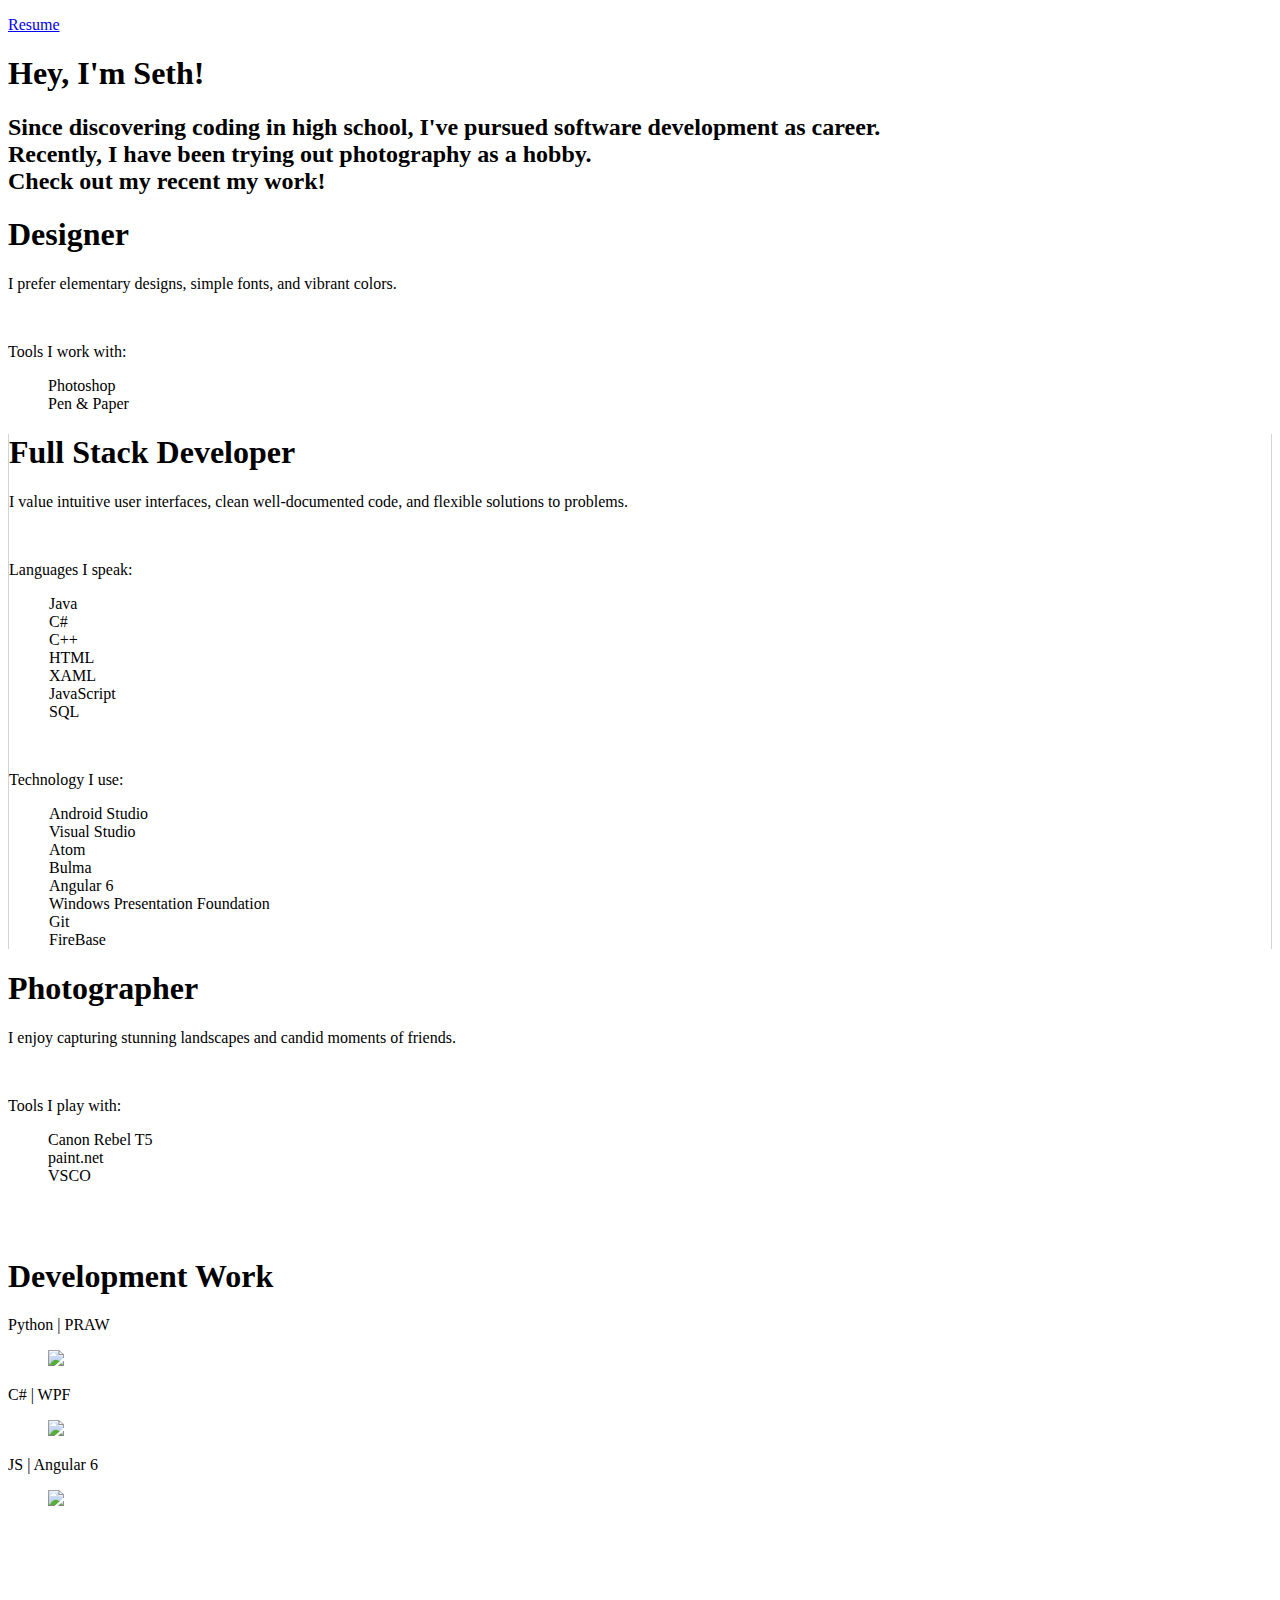
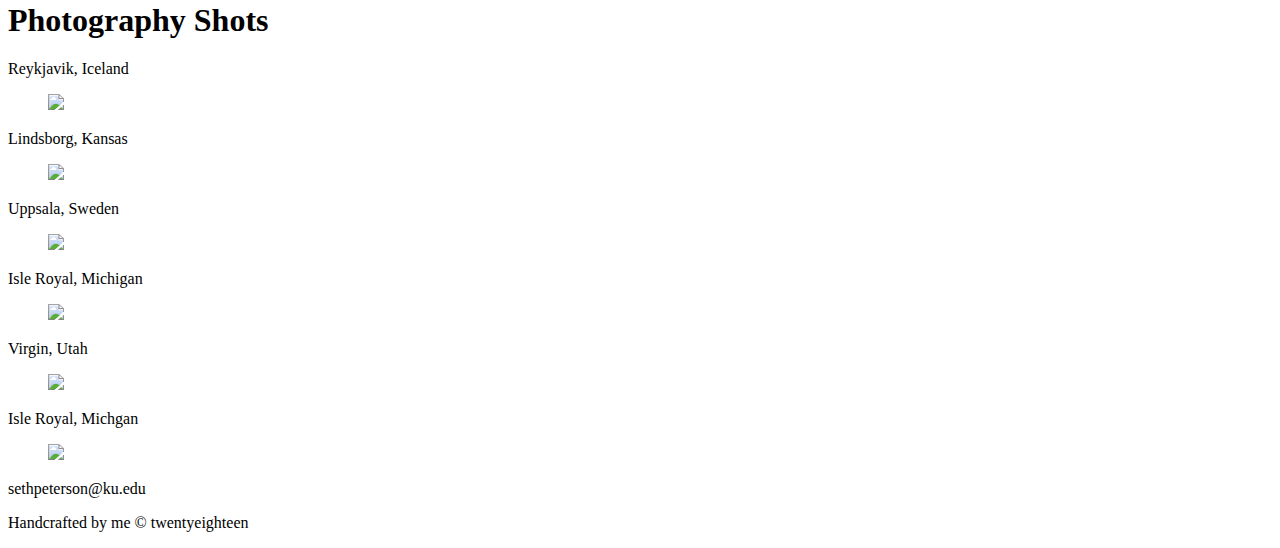
==== index.html @ 71e0430a "Update hero" ====
<!DOCTYPE html>

<html>
<head>
	<meta charset="utf-8">
	<meta content="width=device-width, initial-scale=1" name="viewport">

	<title>Seth Peterson</title>
	<link rel="icon" type="image/icon" href="media/logos/SpLogo.PNG">

	<link href="styles/bulma-0.7.1/css/bulma.css" rel="stylesheet">
	<link href="styles/hover-effects.css" ref="stylesheet">
	<link href="styles/styles.css" rel="stylesheet">
	<link rel="stylesheet" href="https://use.fontawesome.com/releases/v5.3.1/css/all.css" integrity="sha384-mzrmE5qonljUremFsqc01SB46JvROS7bZs3IO2EmfFsd15uHvIt+Y8vEf7N7fWAU" crossorigin="anonymous">
	<!-- <link rel="stylesheet" href="styles/debug.css"> -->
</head>

<body>
	<!-- The core Firebase JS SDK is always required and must be listed first -->
	<script src="/__/firebase/6.2.2/firebase-app.js"></script>
		
	<!-- Initialize Firebase -->
	<script src="/__/firebase/init.js"></script>

	<!-- Navigation -->
	<nav class="navbar has-shadow">
		<div class="container">
			<div class="navbar-end">
				<div class="navbar-item">
					<p class="control">
            <!-- <a class="button is-primary is-outlined is-rounded" href="#" disabled>
              <span>
                Contact
              </span>
			</a> -->
			<a class="button is-primary is-outlined is-rounded" href="media/downloads/ResumeSethPeterson.pdf" target="_blank">
              <span>
                Resume
              </span>
            </a>
					</p>
				</div>
			</div>
		</div>
	</nav>


	<!-- Hero -->
	<div class="hero is-medium is-primary is-bold">
		<div class="hero-body">
			<div class="container">
				<div class="columns is-centered has-text-centered">
					<div class="column is-three-fifths">
						<h1 class="title is-spaced is-size-3-desktop is-size-4-mobile">Hey, I'm Seth!</h1>
						<h2 class="subtitle is-size-5-desktop">
							Since discovering coding in high school, I've pursued software development as career.
							<br>Recently, I have been trying out photography as a hobby.
							<br>Check out my recent my work!
						</h2>
					</div>
				</div>
			</div>
		</div>
	</div>


	<!-- Bios & Projects -->
	<div class="section">
		<div class="container">

			<div class="box">
				<div class="columns is-narrow is-centered">

					<div class="column has-text-centered">
						<h1 class="title is-size-4 is-spaced">Designer</h1>
						<p>I prefer elementary designs, simple fonts, and vibrant colors.</p>
						<br>
						<p class="list-title has-text-primary">Tools I work with:</p>
						<ul style="list-style: none;">
							<li>Photoshop</li>
							<li>Pen & Paper</li>
						</ul>
					</div>

					<div class="column has-text-centered" style="border-left: 1px solid #D3D3D3; border-right: 1px solid #D3D3D3;">
						<h1 class="title is-size-4 is-spaced">Full Stack Developer</h1>
						<p>I value intuitive user interfaces, clean well-documented code, and flexible solutions to problems.</p>
						<br>
						<p class="list-title has-text-primary">Languages I speak:</p>
						<ul style="list-style: none;">
							<li>Java</li>
							<li>C#</li>
							<li>C++</li>
							<li>HTML</li>
							<li>XAML</li>
							<li>JavaScript</li>
							<li>SQL</li>
						</ul>
						<br>

						<p class="list-title has-text-primary">Technology I use:</p>
						<ul style="list-style: none;">
							<li>Android Studio</li>
							<li>Visual Studio</li>
							<li>Atom</li>
							<li>Bulma</li>
							<li>Angular 6</li>
							<li>Windows Presentation Foundation</li>
							<li>Git</li>
							<li>FireBase</li>
						</ul>
					</div>

					<div class="column has-text-centered">
						<h1 class="title is-size-4 is-spaced">Photographer</h1>
						<p>I enjoy capturing stunning landscapes and candid moments of friends.</p>
						<br>
						<p class="list-title has-text-primary">Tools I play with:</p>
						<ul style="list-style: none;">
							<li>Canon Rebel T5</li>
							<li>paint.net</li>
							<li>VSCO</li>
						</ul>
					</div>

				</div>
			</div>

		</div>

		<!-- Projects -->
		<div class="container has-text-centered">

			<!-- Development Projects-->
			<br>
			<br>
			<h1 class="title">Development Work</h1>
			<div class="columns is-centered">

				<div class="column is-one-third">
					<div class="tags is-centered is-marginless">
						<span class="tag is-primary">Python | PRAW</span>
						<span class="tag link is-dark"><a href="https://github.com/sethepeterson/Reddit-Climbing-Route-Bot" style="text-decoration: none; color: #FFFFFF;" target="_blank">GitHub</a></span>
					</div>
					<figure class="image link is-3by2">
						<a href="https://www.reddit.com/user/ClimbingRouteBot" target="_blank"><img src="media/logos/RedditBotLogo.jpg"></a>
					</figure>
				</div>

				<div class="column is-one-third">
					<div class="tags is-centered is-marginless">
						<span class="tag is-primary">C# | WPF</span>
						<span class="tag link is-dark"><a href="https://github.com/sethepeterson/Patheo" style="text-decoration: none; color: #FFFFFF;" target="_blank">GitHub</a></span>
					</div>
					<figure class="image link is-3by2">
						<a href="media/downloads/Patheo.zip"><img src="media/logos/PatheoLogo.jpg"></a>
					</figure>
				</div>

				<div class="column is-one-third">
					<div class="tags is-centered is-marginless">
						<span class="tag is-primary">JS | Angular 6</span>
						<span class="tag link is-dark"><a href="https://github.com/BlakeJordan/Minesweeper" style="text-decoration: none; color: #FFFFFF;" target="_blank">GitHub</a></span>

					</div>
					<figure class="image link is-3by2">
						<a href="https://minesweeper-project.firebaseapp.com/" target="_blank"><img src="media/logos/MinesweeperLogo.jpg"></a>
					</figure>
				</div>

			</div>


			<!-- Photography Shots-->
			<div class="container has-text-centered">
				<br>
				<br>
				<br>
				<h1 class="title">Photography Shots</h1>
				<div class="columns is-centered is-multiline">

					<div class="column is-one-third">
						<div class="tags is-centered is-marginless">
							<span class="tag is-primary">Reykjavik, Iceland</span>
						</div>
						<figure class="image is-3by2">
							<img src="media/images/IcelandArmyMan.jpg">
						</figure>
					</div>

					<div class="column is-one-third">
						<div class="tags is-centered is-marginless">
							<span class="tag is-primary">Lindsborg, Kansas</span>
						</div>
						<figure class="image is-3by2">
							<img src="media/images/HomeSunset.jpg">
						</figure>
					</div>

					<div class="column is-one-third">
						<div class="tags is-centered is-marginless">
							<span class="tag is-primary">Uppsala, Sweden</span>
						</div>
						<figure class="image is-3by2">
							<img src="media/images/SwedenCar.jpg">
						</figure>
					</div>

					<div class="column is-one-third">
						<div class="tags is-centered is-marginless">
							<span class="tag is-primary">Isle Royal, Michigan</span>
						</div>
						<figure class="image is-3by2">
							<img src="media/images/IsleRoyal2018Capt.jpg">
						</figure>
					</div>

					<div class="column is-one-third">
						<div class="tags is-centered is-marginless">
							<span class="tag is-primary">Virgin, Utah</span>
						</div>
						<figure class="image is-3by2">
							<img src="media/images/VirginUtah.jpg">
						</figure>
					</div>

					<div class="column is-one-third">
						<div class="tags is-centered is-marginless">
							<span class="tag is-primary">Isle Royal, Michgan</span>
						</div>
						<figure class="image is-3by2">
							<img src="media/images/IsleRoyal2018Frog.jpg">
						</figure>
					</div>
				</div>

				<!-- See More Button
				<div class="columns is-centered">
					<div class="column">
						<a class="button is-primary is-outlined is-rounded" href="#" disabled>See more</a>
					</div>
				</div> -->
			</div>
		</div>
	</div>

  <!-- Footer -->
  <footer class="section has-background-primary">
    <div class"container is-narrow">

      <div class="columns is-centered has-text-centered">
        <div class="column">
          <div class="field">

						<span class="is-size-2">
							<a class="button socialLink is-medium is-primary is-inverted is-outlined is-rounded"
							   href="https://github.com/sethepeterson" target="_blank">
								<span class="icon">
									<i class="fab fa-github"></i>
								</span>
							</a>
						</span>

						<span class="is-size-2">
							<a class="button socialLink is-medium is-primary is-inverted is-outlined is-rounded"
							   href="https://www.linkedin.com/in/seth-peterson-397b22139/" target="_blank">
								<span class="icon">
									<i class="fab fa-linkedin-in"></i>
								</span>
							</a>
						</span>
          </div>
        </div>
      </div>

			<div class="columns is-centered has-text-centered">
				<div class="column">
					<div class="content has-text-light">
						<p class="text-is-white">sethpeterson@ku.edu</p>
						<p class="text-is-white">Handcrafted by me © twentyeighteen</p>
					</div>
				</div>
			</div>

    </div>
  </footer>
</body>
</html>
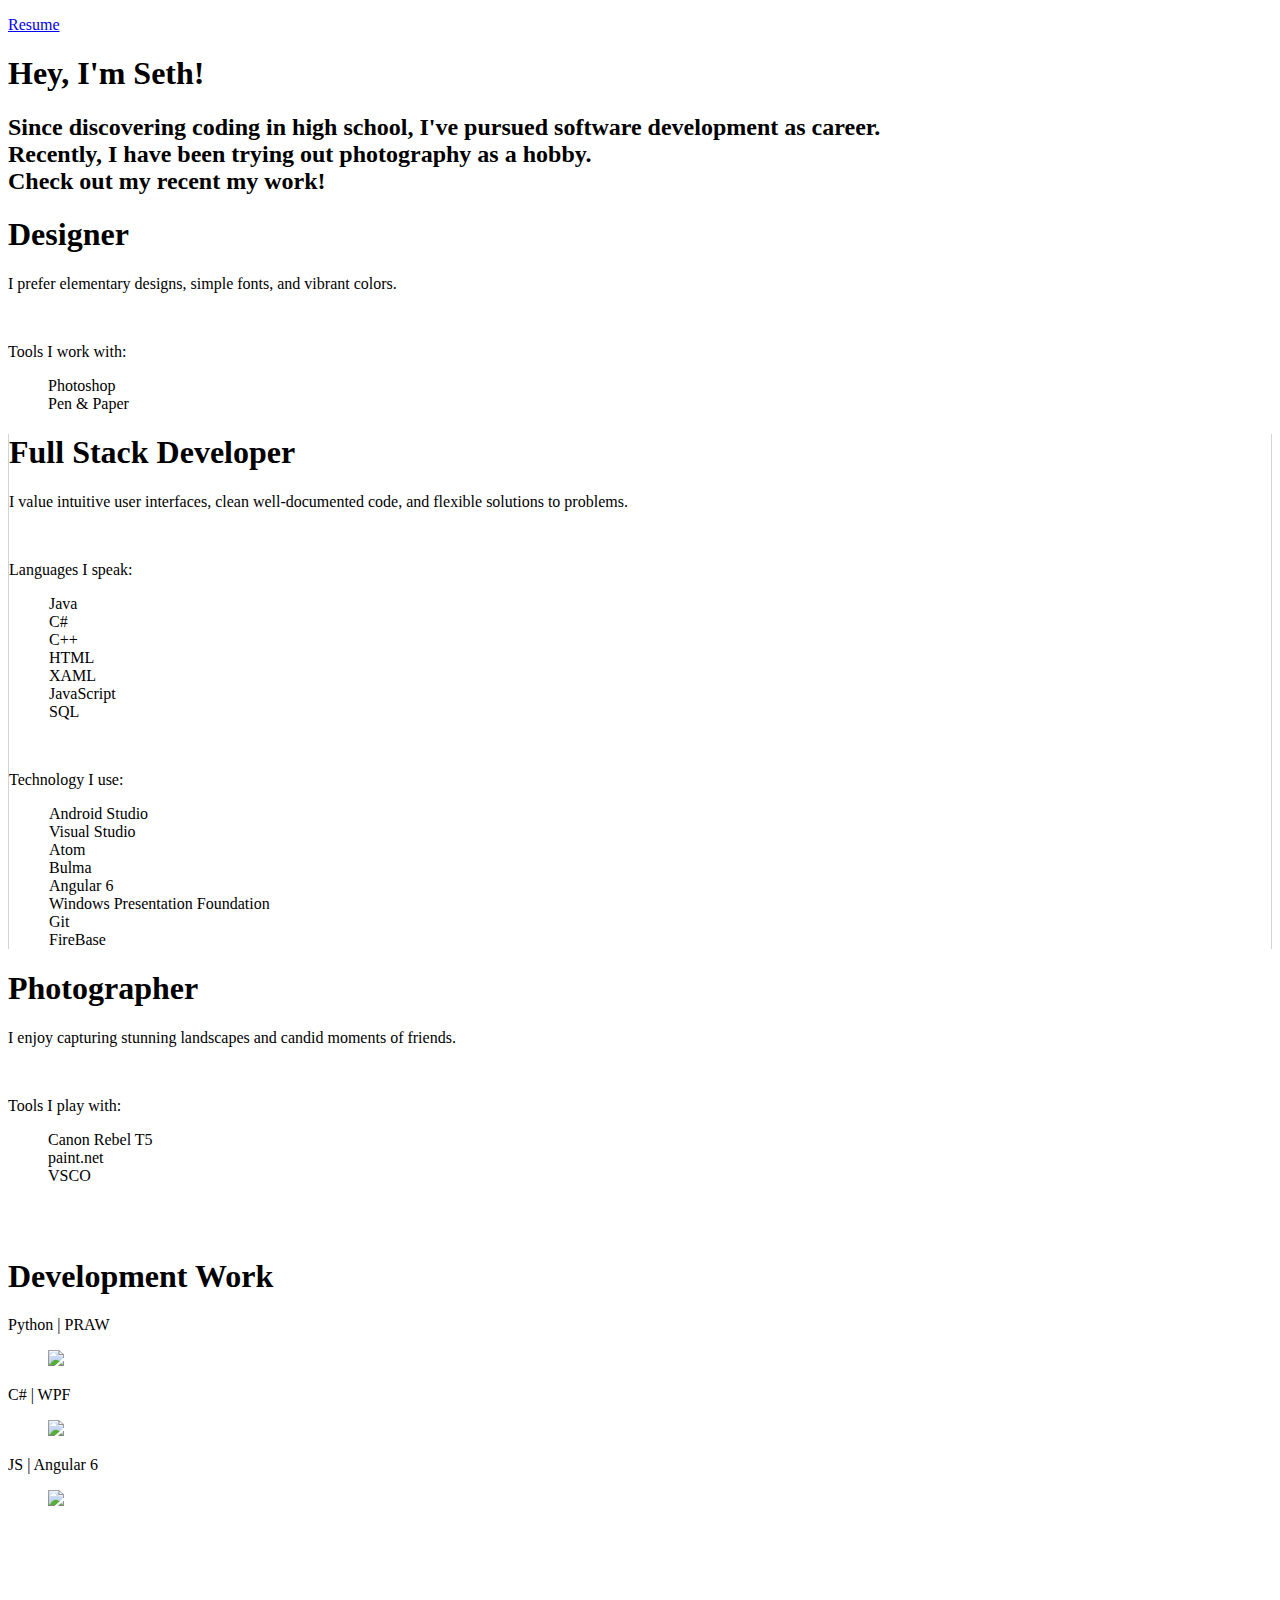
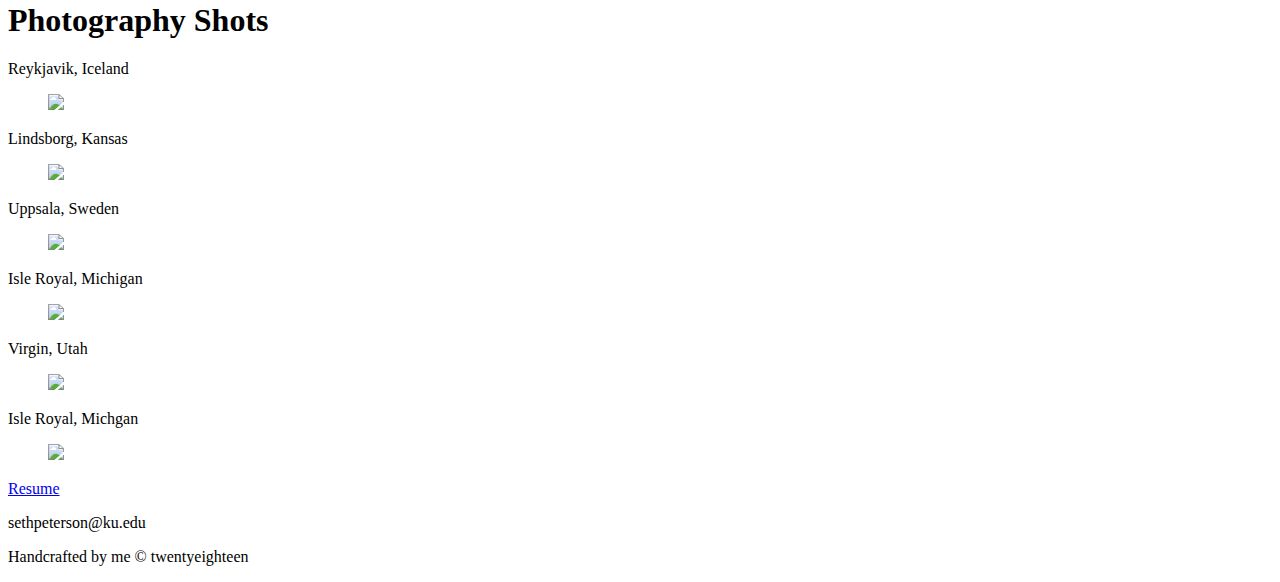
==== commit a2e5ef1d: "Add resume button to footer and update resume" ====
--- a/index.html
+++ b/index.html
@@ -33,11 +33,11 @@
                 Contact
               </span>
 			</a> -->
-			<a class="button is-primary is-outlined is-rounded" href="media/downloads/ResumeSethPeterson.pdf" target="_blank">
-              <span>
-                Resume
-              </span>
-            </a>
+						<a class="button is-primary is-outlined is-rounded" href="media/downloads/ResumeSethPeterson.pdf" target="_blank">
+              				<span>
+                				Resume
+              				</span>
+            			</a>
 					</p>
 				</div>
 			</div>
@@ -269,7 +269,18 @@
 								</span>
 							</a>
 						</span>
-          </div>
+		  </div>
+		<div class="field">
+		
+			<span class="is-size-2">
+				<a class="button socialLink is-medium is-primary is-inverted is-outlined is-rounded"
+				   href="media/downloads/ResumeSethPeterson.pdf" target="_blank">
+					<span>
+						Resume
+					</span>
+				</a>
+			</span>
+		</div>
         </div>
       </div>
 
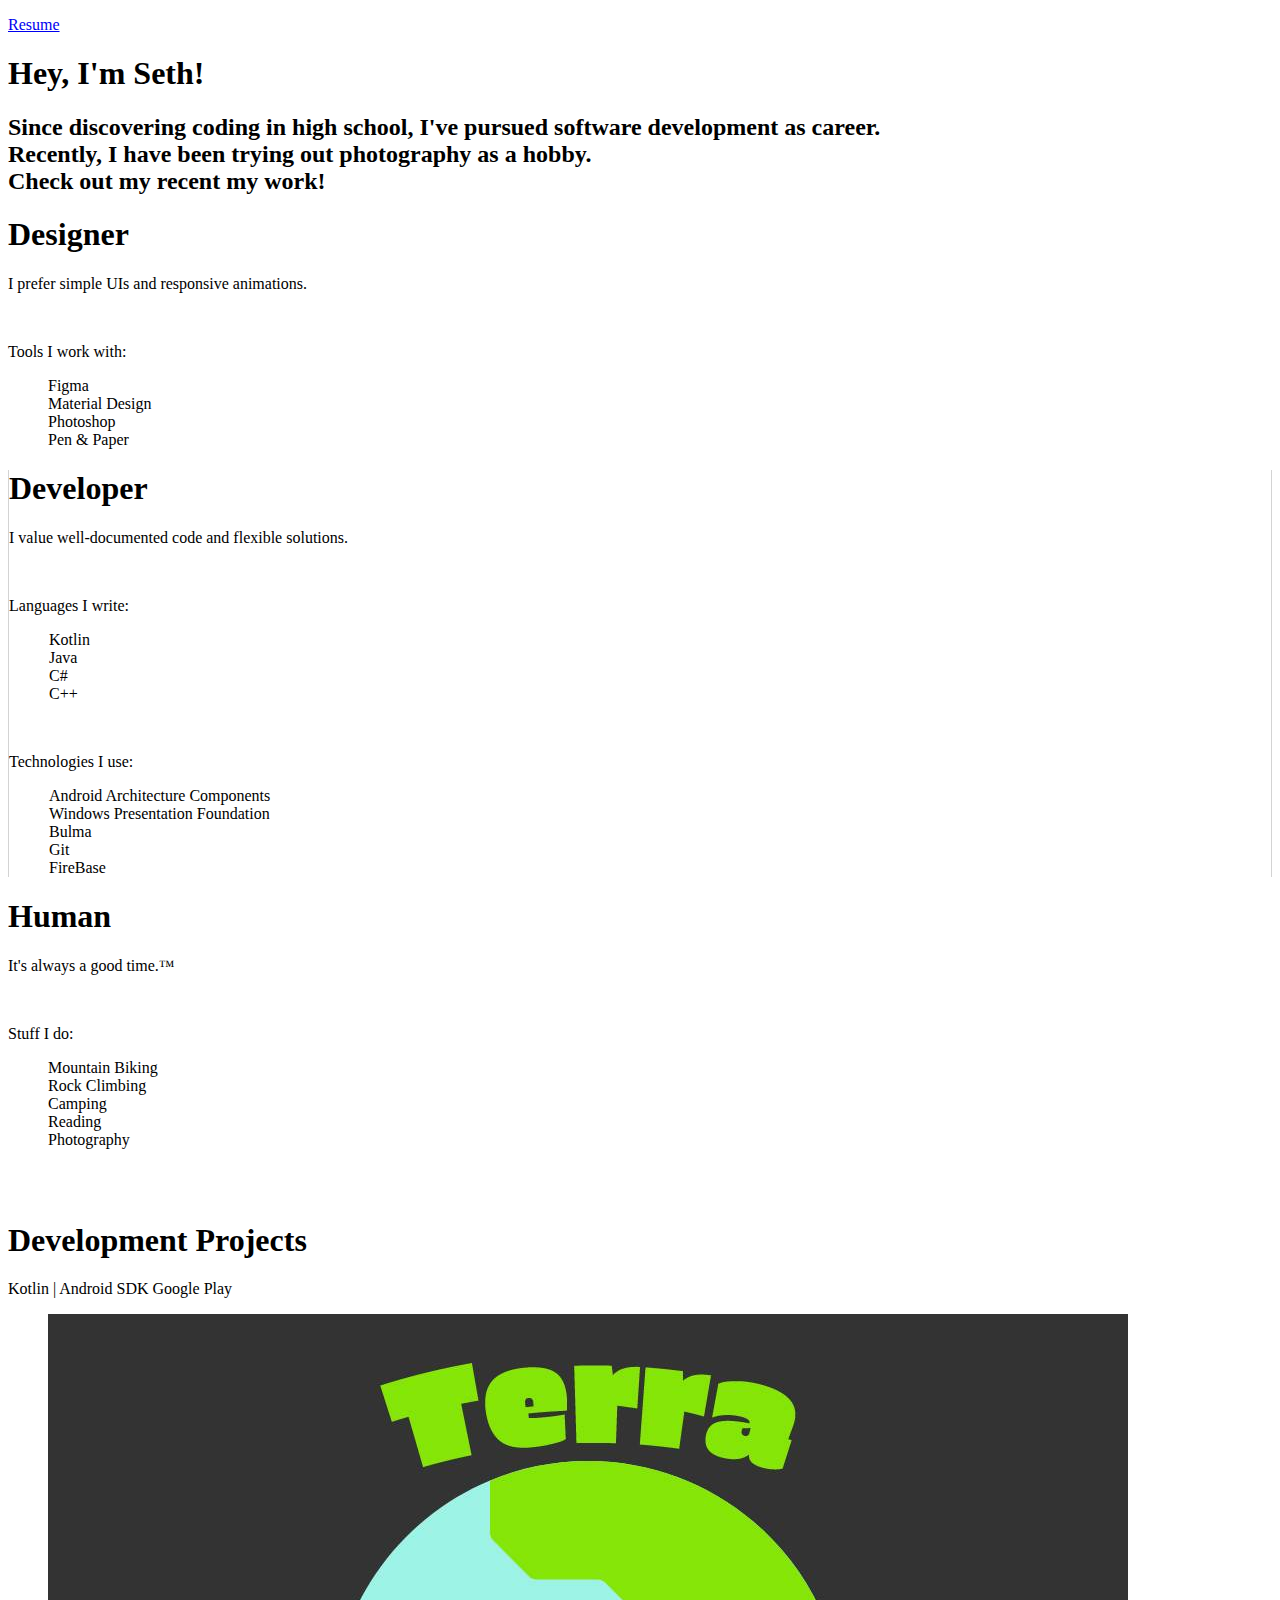
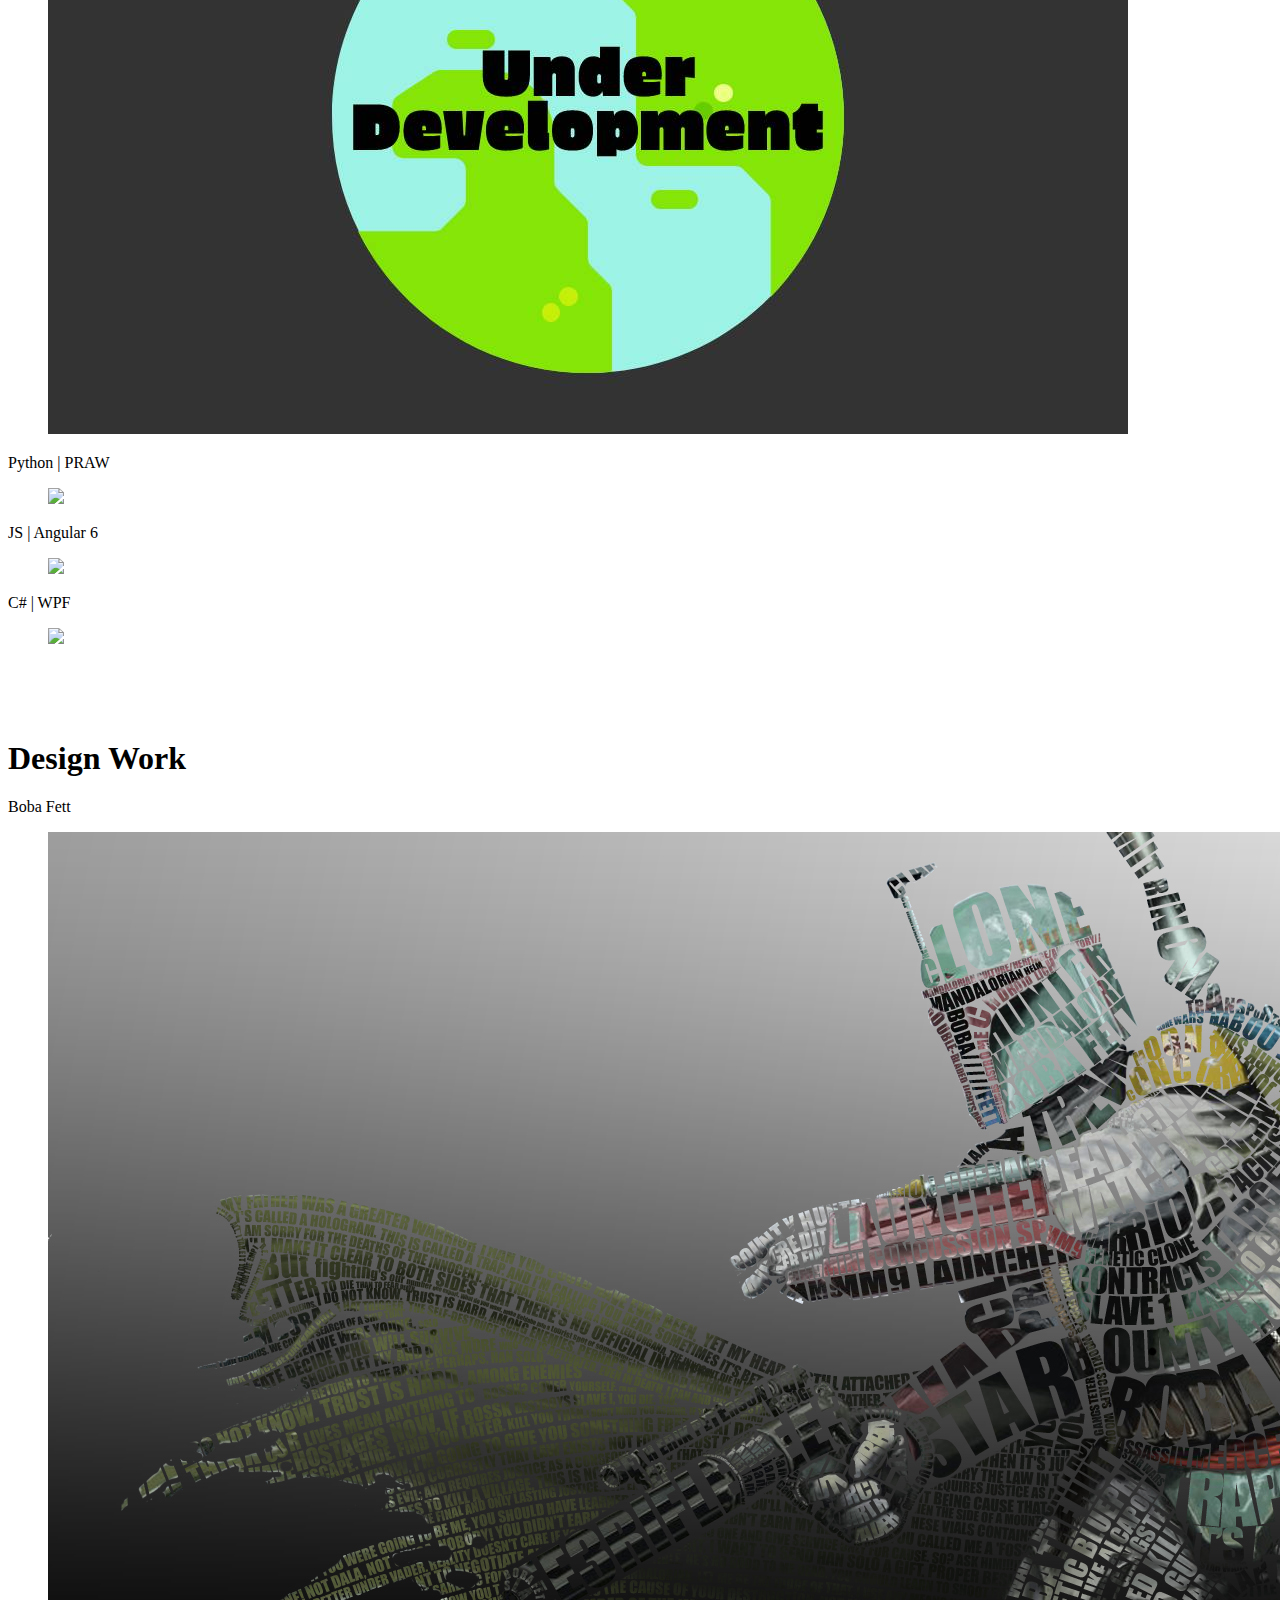
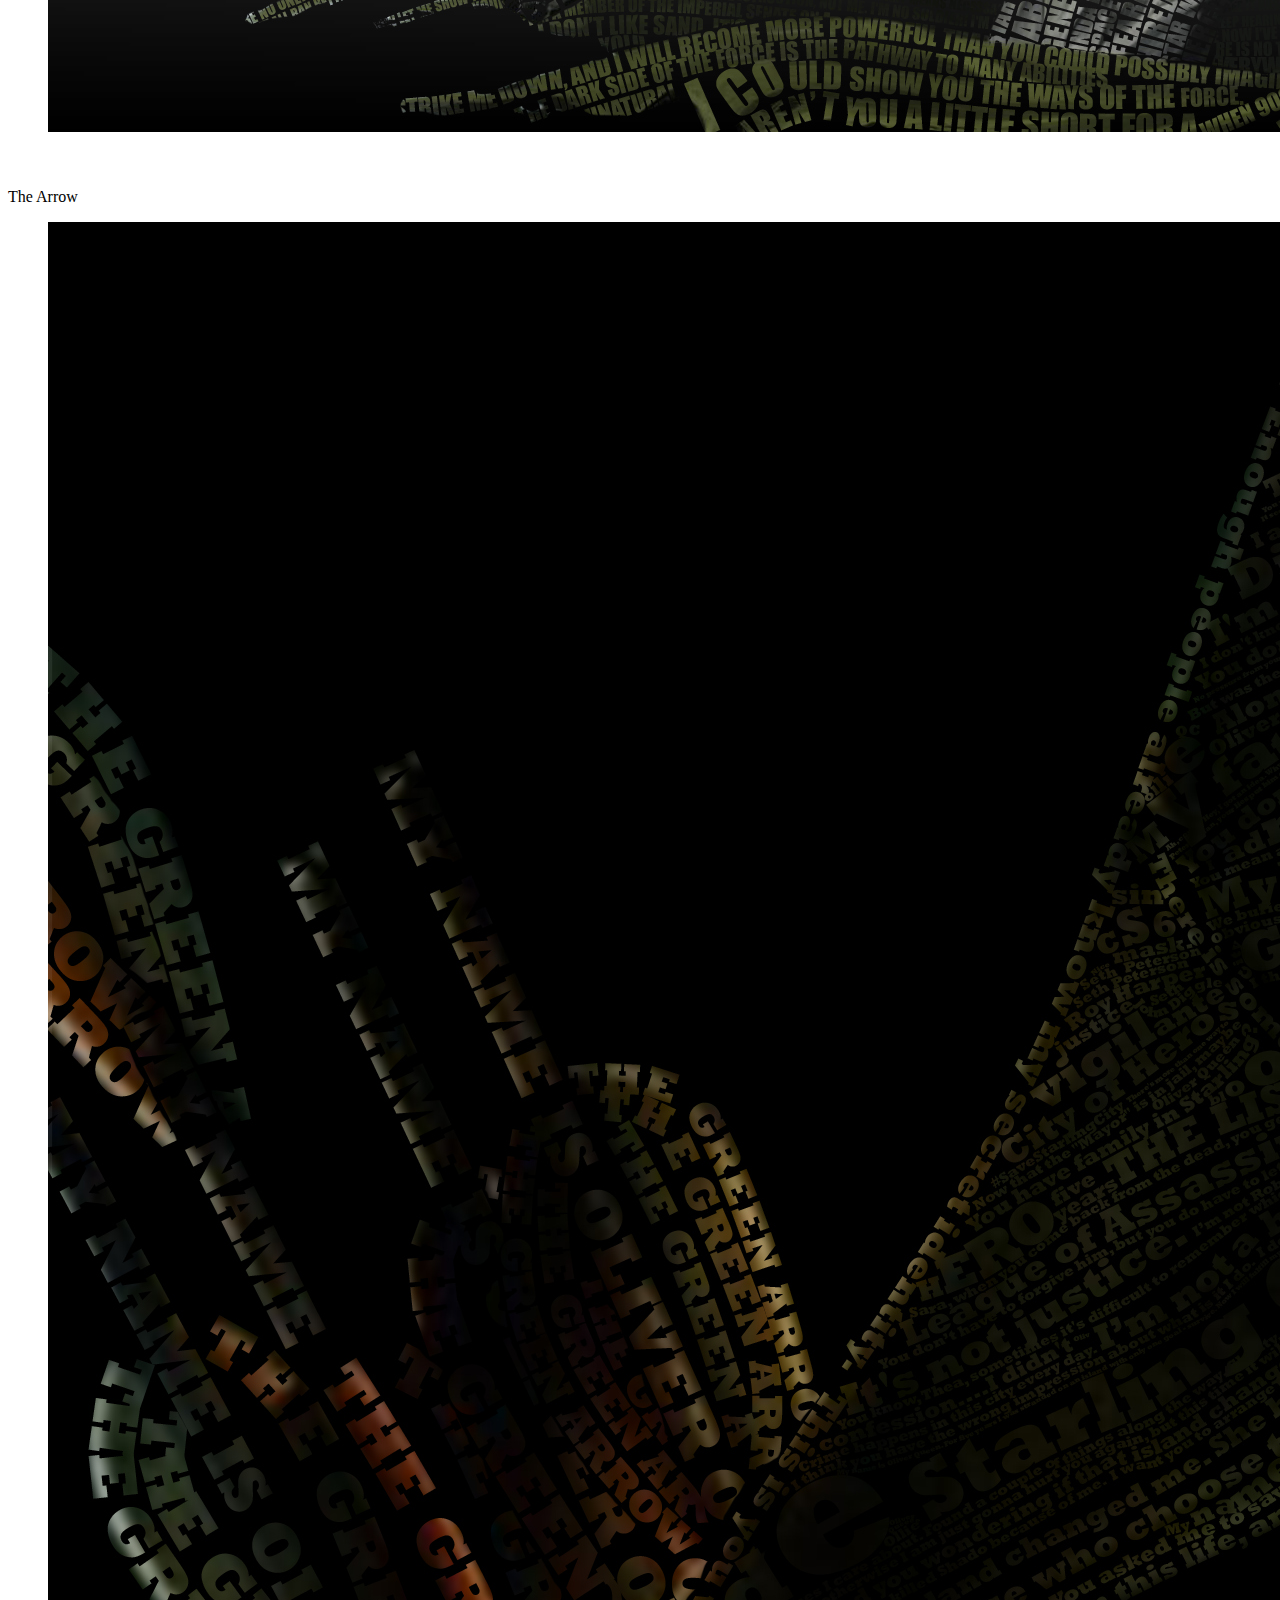
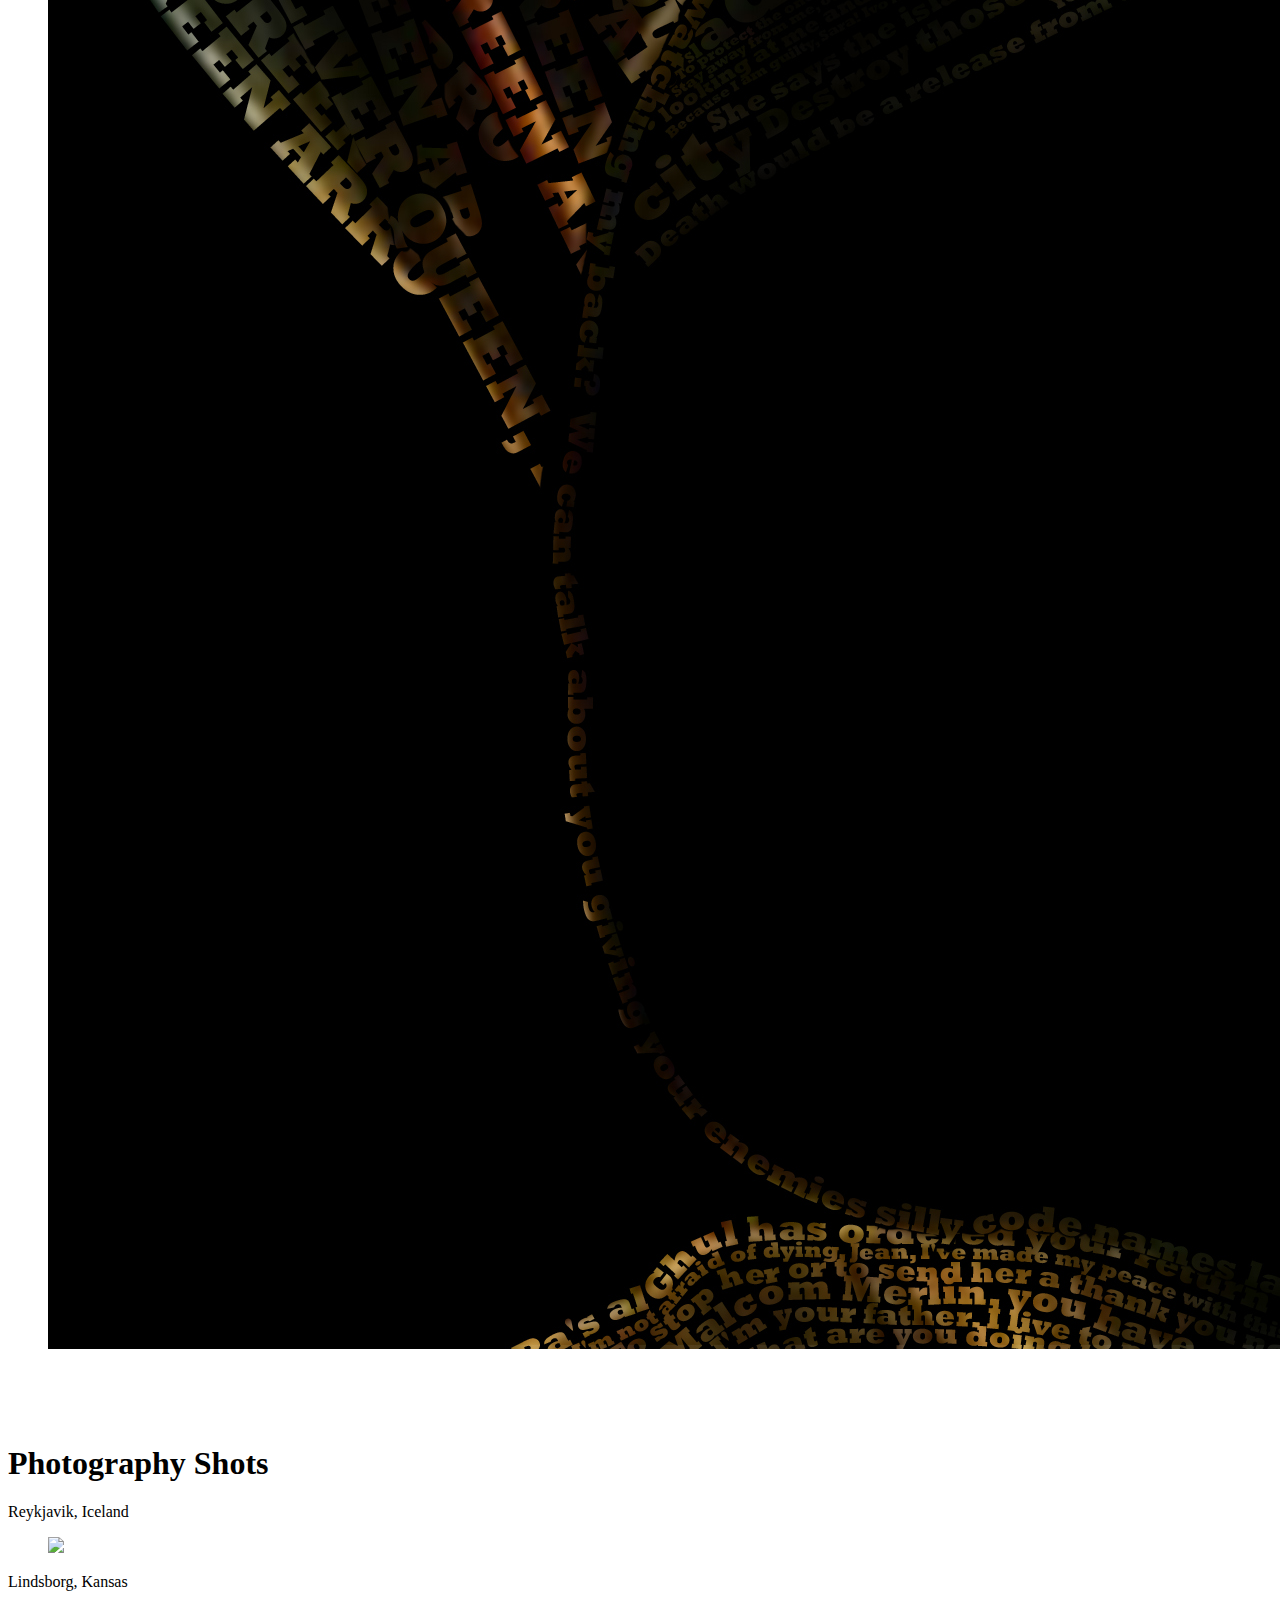
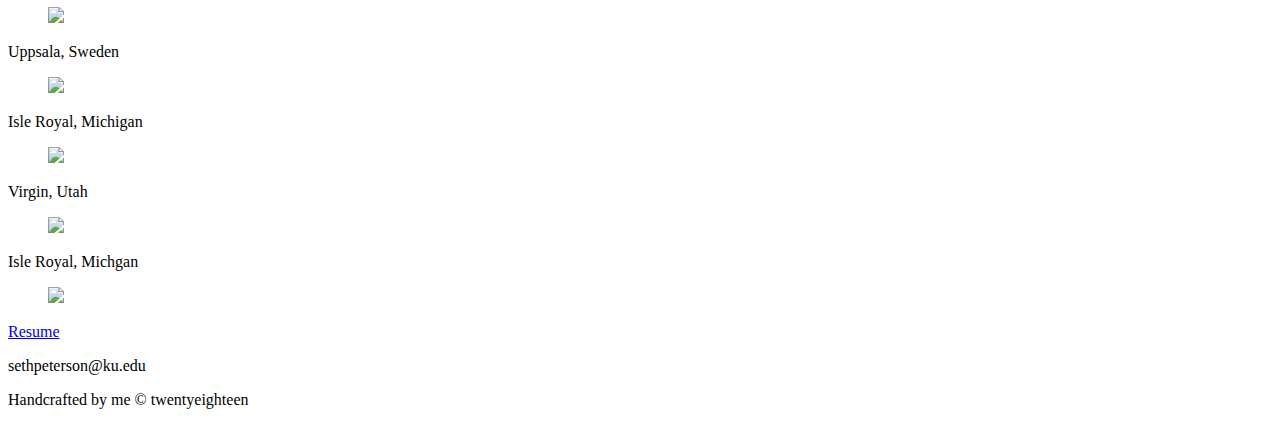
==== commit 333daeec: "Updates resume & bio and adds design projects" ====
--- a/index.html
+++ b/index.html
@@ -1,175 +1,220 @@
 <!DOCTYPE html>
 
 <html>
-<head>
-	<meta charset="utf-8">
-	<meta content="width=device-width, initial-scale=1" name="viewport">
-
-	<title>Seth Peterson</title>
-	<link rel="icon" type="image/icon" href="media/logos/SpLogo.PNG">
-
-	<link href="styles/bulma-0.7.1/css/bulma.css" rel="stylesheet">
-	<link href="styles/hover-effects.css" ref="stylesheet">
-	<link href="styles/styles.css" rel="stylesheet">
-	<link rel="stylesheet" href="https://use.fontawesome.com/releases/v5.3.1/css/all.css" integrity="sha384-mzrmE5qonljUremFsqc01SB46JvROS7bZs3IO2EmfFsd15uHvIt+Y8vEf7N7fWAU" crossorigin="anonymous">
-	<!-- <link rel="stylesheet" href="styles/debug.css"> -->
-</head>
-
-<body>
-	<!-- The core Firebase JS SDK is always required and must be listed first -->
-	<script src="/__/firebase/6.2.2/firebase-app.js"></script>
-		
-	<!-- Initialize Firebase -->
-	<script src="/__/firebase/init.js"></script>
-
-	<!-- Navigation -->
-	<nav class="navbar has-shadow">
-		<div class="container">
-			<div class="navbar-end">
-				<div class="navbar-item">
-					<p class="control">
-            <!-- <a class="button is-primary is-outlined is-rounded" href="#" disabled>
-              <span>
-                Contact
-              </span>
-			</a> -->
-						<a class="button is-primary is-outlined is-rounded" href="media/downloads/ResumeSethPeterson.pdf" target="_blank">
-              				<span>
-                				Resume
-              				</span>
-            			</a>
-					</p>
+	<head>
+		<meta charset="utf-8">
+		<meta content="width=device-width, initial-scale=1" name="viewport">
+
+		<title>Seth Peterson</title>
+		<link rel="icon" type="image/icon" href="media/logos/SpLogo.PNG">
+
+		<link href="styles/bulma-0.7.1/css/bulma.css" rel="stylesheet">
+		<link href="styles/hover-effects.css" ref="stylesheet">
+		<link href="styles/styles.css" rel="stylesheet">
+		<link rel="stylesheet" href="https://use.fontawesome.com/releases/v5.3.1/css/all.css" integrity="sha384-mzrmE5qonljUremFsqc01SB46JvROS7bZs3IO2EmfFsd15uHvIt+Y8vEf7N7fWAU" crossorigin="anonymous">
+		<!-- <link rel="stylesheet" href="styles/debug.css"> -->
+	</head>
+
+	<body>
+		<!-- The core Firebase JS SDK is always required and must be listed first -->
+		<script src="/__/firebase/6.2.2/firebase-app.js"></script>
+			
+		<!-- Initialize Firebase -->
+		<script src="/__/firebase/init.js"></script>
+
+		<!-- Navigation -->
+		<nav class="navbar has-shadow">
+			<div class="container">
+				<div class="navbar-end">
+					<div class="navbar-item">
+						<p class="control">
+				<!-- <a class="button is-primary is-outlined is-rounded" href="#" disabled>
+				<span>
+					Contact
+				</span>
+				</a> -->
+							<a class="button is-primary is-outlined is-rounded" href="media/downloads/ResumeSethPeterson.pdf" target="_blank">
+								<span>
+									Resume
+								</span>
+							</a>
+						</p>
+					</div>
+				</div>
+			</div>
+		</nav>
+
+
+		<!-- Hero -->
+		<div class="hero is-medium is-primary is-bold">
+			<div class="hero-body">
+				<div class="container">
+					<div class="columns is-centered has-text-centered">
+						<div class="column is-three-fifths">
+							<h1 class="title is-spaced is-size-3-desktop is-size-4-mobile">Hey, I'm Seth!</h1>
+							<h2 class="subtitle is-size-5-desktop">
+								Since discovering coding in high school, I've pursued software development as career.
+								<br>Recently, I have been trying out photography as a hobby.
+								<br>Check out my recent my work!
+							</h2>
+						</div>
+					</div>
 				</div>
 			</div>
 		</div>
-	</nav>
-
-
-	<!-- Hero -->
-	<div class="hero is-medium is-primary is-bold">
-		<div class="hero-body">
+
+
+		<!-- Bios & Projects -->
+		<div class="section">
 			<div class="container">
-				<div class="columns is-centered has-text-centered">
-					<div class="column is-three-fifths">
-						<h1 class="title is-spaced is-size-3-desktop is-size-4-mobile">Hey, I'm Seth!</h1>
-						<h2 class="subtitle is-size-5-desktop">
-							Since discovering coding in high school, I've pursued software development as career.
-							<br>Recently, I have been trying out photography as a hobby.
-							<br>Check out my recent my work!
-						</h2>
-					</div>
-				</div>
-			</div>
-		</div>
-	</div>
-
-
-	<!-- Bios & Projects -->
-	<div class="section">
-		<div class="container">
-
-			<div class="box">
-				<div class="columns is-narrow is-centered">
-
-					<div class="column has-text-centered">
-						<h1 class="title is-size-4 is-spaced">Designer</h1>
-						<p>I prefer elementary designs, simple fonts, and vibrant colors.</p>
+
+				<div class="box">
+					<div class="columns is-narrow is-centered">
+
+						<div class="column has-text-centered">
+							<h1 class="title is-size-4 is-spaced">Designer</h1>
+							<p>I prefer simple UIs and responsive animations.</p>
+							<br>
+							<p class="list-title has-text-primary">Tools I work with:</p>
+							<ul style="list-style: none;">
+								<li>Figma</li>
+								<li>Material Design</li>
+								<li>Photoshop</li>
+								<li>Pen & Paper</li>
+							</ul>
+						</div>
+
+						<div class="column has-text-centered" style="border-left: 1px solid #D3D3D3; border-right: 1px solid #D3D3D3;">
+							<h1 class="title is-size-4 is-spaced">Developer</h1>
+							<p>I value well-documented code and flexible solutions.</p>
+							<br>
+							<p class="list-title has-text-primary">Languages I write:</p>
+							<ul style="list-style: none;">
+								<li>Kotlin</li>
+								<li>Java</li>
+								<li>C#</li>
+								<li>C++</li>
+							</ul>
+							<br>
+
+							<p class="list-title has-text-primary">Technologies I use:</p>
+							<ul style="list-style: none;">
+								<li>Android Architecture Components</li>
+								<li>Windows Presentation Foundation</li>
+								<li>Bulma</li>
+								<li>Git</li>
+								<li>FireBase</li>
+							</ul>
+						</div>
+
+						<div class="column has-text-centered">
+							<h1 class="title is-size-4 is-spaced">Human</h1>
+							<p>It's always a good time.™</p>
+							<br>
+							<p class="list-title has-text-primary">Stuff I do:</p>
+							<ul style="list-style: none;">
+								<li>Mountain Biking</li>
+								<li>Rock Climbing</li>
+								<li>Camping</li>
+								<li>Reading</li>
+								<li>Photography</li>
+							</ul>
+						</div>
+
+					</div>
+				</div>
+
+			</div>
+
+			<!-- Development Projects-->
+			<div class="container has-text-centered">
+				<br>
+				<br>
+				<h1 class="title">Development Projects</h1>
+
+				<div class="columns is-centered">
+				
+					<div class="column is-one-third">
+						<div class="tags is-centered is-marginless">
+							<span class="tag is-primary">Kotlin | Android SDK</span>
+							<span class="tag is-dark data-tooltip">Google Play</span>
+						</div>
+						<figure class="image is-3by2">
+							<img src="media/logos/Terra.jpg">
+						</figure>
+					</div>
+
+					<div class="column is-one-third">
+						<div class="tags is-centered is-marginless">
+							<span class="tag is-primary">Python | PRAW</span>
+							<span class="tag link is-dark"><a href="https://github.com/sethepeterson/Reddit-Climbing-Route-Bot" style="text-decoration: none; color: #FFFFFF;"
+								 target="_blank">GitHub</a></span>
+						</div>
+						<figure class="image link is-3by2">
+							<a href="https://www.reddit.com/user/ClimbingRouteBot" target="_blank"><img src="media/logos/RedditBotLogo.jpg"></a>
+						</figure>
+					</div>
+				
+				</div>
+
+				<div class="columns is-centered">
+
+					<div class="column is-one-third">
+						<div class="tags is-centered is-marginless">
+							<span class="tag is-primary">JS | Angular 6</span>
+							<span class="tag link is-dark"><a href="https://github.com/BlakeJordan/Minesweeper" style="text-decoration: none; color: #FFFFFF;"
+									target="_blank">GitHub</a></span>
+					
+						</div>
+						<figure class="image link is-3by2">
+							<a href="https://minesweeper-project.firebaseapp.com/" target="_blank"><img src="media/logos/MinesweeperLogo.jpg"></a>
+						</figure>
+					</div>
+
+					<div class="column is-one-third">
+						<div class="tags is-centered is-marginless">
+							<span class="tag is-primary">C# | WPF</span>
+							<span class="tag link is-dark"><a href="https://github.com/sethepeterson/Patheo" style="text-decoration: none; color: #FFFFFF;" target="_blank">GitHub</a></span>
+						</div>
+						<figure class="image link is-3by2">
+							<a href="media/downloads/Patheo.zip"><img src="media/logos/PatheoLogo.jpg"></a>
+						</figure>
+					</div>
+
+				</div>
+
+			</div>
+
+			<!-- Design work-->
+			<div class="container has-text-centered">
+				<br>
+				<br>
+				<br>
+				<h1 class="title">Design Work</h1>
+				<div class="columns is-centered is-multiline">
+			
+					<div class="column is-half">
+			
+						<div class="tags is-centered is-marginless">
+							<span class="tag is-primary">Boba Fett</span>
+						</div>
+						<figure class="image is-fullwidth">
+							<img src="media/images/BobaFett.jpg">
+						</figure>
+			
 						<br>
-						<p class="list-title has-text-primary">Tools I work with:</p>
-						<ul style="list-style: none;">
-							<li>Photoshop</li>
-							<li>Pen & Paper</li>
-						</ul>
-					</div>
-
-					<div class="column has-text-centered" style="border-left: 1px solid #D3D3D3; border-right: 1px solid #D3D3D3;">
-						<h1 class="title is-size-4 is-spaced">Full Stack Developer</h1>
-						<p>I value intuitive user interfaces, clean well-documented code, and flexible solutions to problems.</p>
 						<br>
-						<p class="list-title has-text-primary">Languages I speak:</p>
-						<ul style="list-style: none;">
-							<li>Java</li>
-							<li>C#</li>
-							<li>C++</li>
-							<li>HTML</li>
-							<li>XAML</li>
-							<li>JavaScript</li>
-							<li>SQL</li>
-						</ul>
-						<br>
-
-						<p class="list-title has-text-primary">Technology I use:</p>
-						<ul style="list-style: none;">
-							<li>Android Studio</li>
-							<li>Visual Studio</li>
-							<li>Atom</li>
-							<li>Bulma</li>
-							<li>Angular 6</li>
-							<li>Windows Presentation Foundation</li>
-							<li>Git</li>
-							<li>FireBase</li>
-						</ul>
-					</div>
-
-					<div class="column has-text-centered">
-						<h1 class="title is-size-4 is-spaced">Photographer</h1>
-						<p>I enjoy capturing stunning landscapes and candid moments of friends.</p>
-						<br>
-						<p class="list-title has-text-primary">Tools I play with:</p>
-						<ul style="list-style: none;">
-							<li>Canon Rebel T5</li>
-							<li>paint.net</li>
-							<li>VSCO</li>
-						</ul>
-					</div>
-
-				</div>
-			</div>
-
-		</div>
-
-		<!-- Projects -->
-		<div class="container has-text-centered">
-
-			<!-- Development Projects-->
-			<br>
-			<br>
-			<h1 class="title">Development Work</h1>
-			<div class="columns is-centered">
-
-				<div class="column is-one-third">
-					<div class="tags is-centered is-marginless">
-						<span class="tag is-primary">Python | PRAW</span>
-						<span class="tag link is-dark"><a href="https://github.com/sethepeterson/Reddit-Climbing-Route-Bot" style="text-decoration: none; color: #FFFFFF;" target="_blank">GitHub</a></span>
-					</div>
-					<figure class="image link is-3by2">
-						<a href="https://www.reddit.com/user/ClimbingRouteBot" target="_blank"><img src="media/logos/RedditBotLogo.jpg"></a>
-					</figure>
-				</div>
-
-				<div class="column is-one-third">
-					<div class="tags is-centered is-marginless">
-						<span class="tag is-primary">C# | WPF</span>
-						<span class="tag link is-dark"><a href="https://github.com/sethepeterson/Patheo" style="text-decoration: none; color: #FFFFFF;" target="_blank">GitHub</a></span>
-					</div>
-					<figure class="image link is-3by2">
-						<a href="media/downloads/Patheo.zip"><img src="media/logos/PatheoLogo.jpg"></a>
-					</figure>
-				</div>
-
-				<div class="column is-one-third">
-					<div class="tags is-centered is-marginless">
-						<span class="tag is-primary">JS | Angular 6</span>
-						<span class="tag link is-dark"><a href="https://github.com/BlakeJordan/Minesweeper" style="text-decoration: none; color: #FFFFFF;" target="_blank">GitHub</a></span>
-
-					</div>
-					<figure class="image link is-3by2">
-						<a href="https://minesweeper-project.firebaseapp.com/" target="_blank"><img src="media/logos/MinesweeperLogo.jpg"></a>
-					</figure>
-				</div>
-
-			</div>
-
+						<div class="tags is-centered is-marginless">
+							<span class="tag is-primary">The Arrow</span>
+						</div>
+						<figure class="image is-fullwidth">
+							<img src="media/images/TheArrow.jpg">
+						</figure>
+			
+					</div>
+			
+				</div>
+			</div>
 
 			<!-- Photography Shots-->
 			<div class="container has-text-centered">
@@ -178,7 +223,7 @@
 				<br>
 				<h1 class="title">Photography Shots</h1>
 				<div class="columns is-centered is-multiline">
-
+			
 					<div class="column is-one-third">
 						<div class="tags is-centered is-marginless">
 							<span class="tag is-primary">Reykjavik, Iceland</span>
@@ -187,7 +232,7 @@
 							<img src="media/images/IcelandArmyMan.jpg">
 						</figure>
 					</div>
-
+			
 					<div class="column is-one-third">
 						<div class="tags is-centered is-marginless">
 							<span class="tag is-primary">Lindsborg, Kansas</span>
@@ -196,7 +241,7 @@
 							<img src="media/images/HomeSunset.jpg">
 						</figure>
 					</div>
-
+			
 					<div class="column is-one-third">
 						<div class="tags is-centered is-marginless">
 							<span class="tag is-primary">Uppsala, Sweden</span>
@@ -205,7 +250,7 @@
 							<img src="media/images/SwedenCar.jpg">
 						</figure>
 					</div>
-
+			
 					<div class="column is-one-third">
 						<div class="tags is-centered is-marginless">
 							<span class="tag is-primary">Isle Royal, Michigan</span>
@@ -214,7 +259,7 @@
 							<img src="media/images/IsleRoyal2018Capt.jpg">
 						</figure>
 					</div>
-
+			
 					<div class="column is-one-third">
 						<div class="tags is-centered is-marginless">
 							<span class="tag is-primary">Virgin, Utah</span>
@@ -223,7 +268,7 @@
 							<img src="media/images/VirginUtah.jpg">
 						</figure>
 					</div>
-
+			
 					<div class="column is-one-third">
 						<div class="tags is-centered is-marginless">
 							<span class="tag is-primary">Isle Royal, Michgan</span>
@@ -232,8 +277,10 @@
 							<img src="media/images/IsleRoyal2018Frog.jpg">
 						</figure>
 					</div>
-				</div>
-
+			
+				</div>
+			
+			
 				<!-- See More Button
 				<div class="columns is-centered">
 					<div class="column">
@@ -241,59 +288,60 @@
 					</div>
 				</div> -->
 			</div>
+			
 		</div>
-	</div>
-
-  <!-- Footer -->
-  <footer class="section has-background-primary">
-    <div class"container is-narrow">
-
-      <div class="columns is-centered has-text-centered">
-        <div class="column">
-          <div class="field">
-
-						<span class="is-size-2">
-							<a class="button socialLink is-medium is-primary is-inverted is-outlined is-rounded"
-							   href="https://github.com/sethepeterson" target="_blank">
-								<span class="icon">
-									<i class="fab fa-github"></i>
-								</span>
-							</a>
-						</span>
-
-						<span class="is-size-2">
-							<a class="button socialLink is-medium is-primary is-inverted is-outlined is-rounded"
-							   href="https://www.linkedin.com/in/seth-peterson-397b22139/" target="_blank">
-								<span class="icon">
-									<i class="fab fa-linkedin-in"></i>
-								</span>
-							</a>
-						</span>
-		  </div>
-		<div class="field">
-		
-			<span class="is-size-2">
-				<a class="button socialLink is-medium is-primary is-inverted is-outlined is-rounded"
-				   href="media/downloads/ResumeSethPeterson.pdf" target="_blank">
-					<span>
-						Resume
-					</span>
-				</a>
-			</span>
-		</div>
-        </div>
-      </div>
-
-			<div class="columns is-centered has-text-centered">
-				<div class="column">
-					<div class="content has-text-light">
-						<p class="text-is-white">sethpeterson@ku.edu</p>
-						<p class="text-is-white">Handcrafted by me © twentyeighteen</p>
-					</div>
-				</div>
-			</div>
-
-    </div>
-  </footer>
-</body>
+
+		<!-- Footer -->
+		<footer class="section has-background-primary">
+			<div class="container is-narrow">
+
+				<div class="columns is-centered has-text-centered">
+					<div class="column">
+						<div class="field">
+
+							<span class="is-size-2">
+								<a class="button socialLink is-medium is-primary is-inverted is-outlined is-rounded"
+								href="https://github.com/sethepeterson" target="_blank">
+									<span class="icon">
+										<i class="fab fa-github"></i>
+									</span>
+								</a>
+							</span>
+
+							<span class="is-size-2">
+								<a class="button socialLink is-medium is-primary is-inverted is-outlined is-rounded"
+								href="https://www.linkedin.com/in/seth-peterson-397b22139/" target="_blank">
+									<span class="icon">
+										<i class="fab fa-linkedin-in"></i>
+									</span>
+								</a>
+							</span>
+						</div>
+						
+						<div class="field">
+						
+							<span class="is-size-2">
+								<a class="button socialLink is-medium is-primary is-inverted is-outlined is-rounded"
+								href="media/downloads/ResumeSethPeterson.pdf" target="_blank">
+									<span>
+										Resume
+									</span>
+								</a>
+							</span>
+						</div>
+					</div>
+				</div>
+
+				<div class="columns is-centered has-text-centered">
+					<div class="column">
+						<div class="content has-text-light">
+							<p class="text-is-white">sethpeterson@ku.edu</p>
+							<p class="text-is-white">Handcrafted by me © twentyeighteen</p>
+						</div>
+					</div>
+				</div>
+
+			</div>
+		</footer>
+	</body>
 </html>
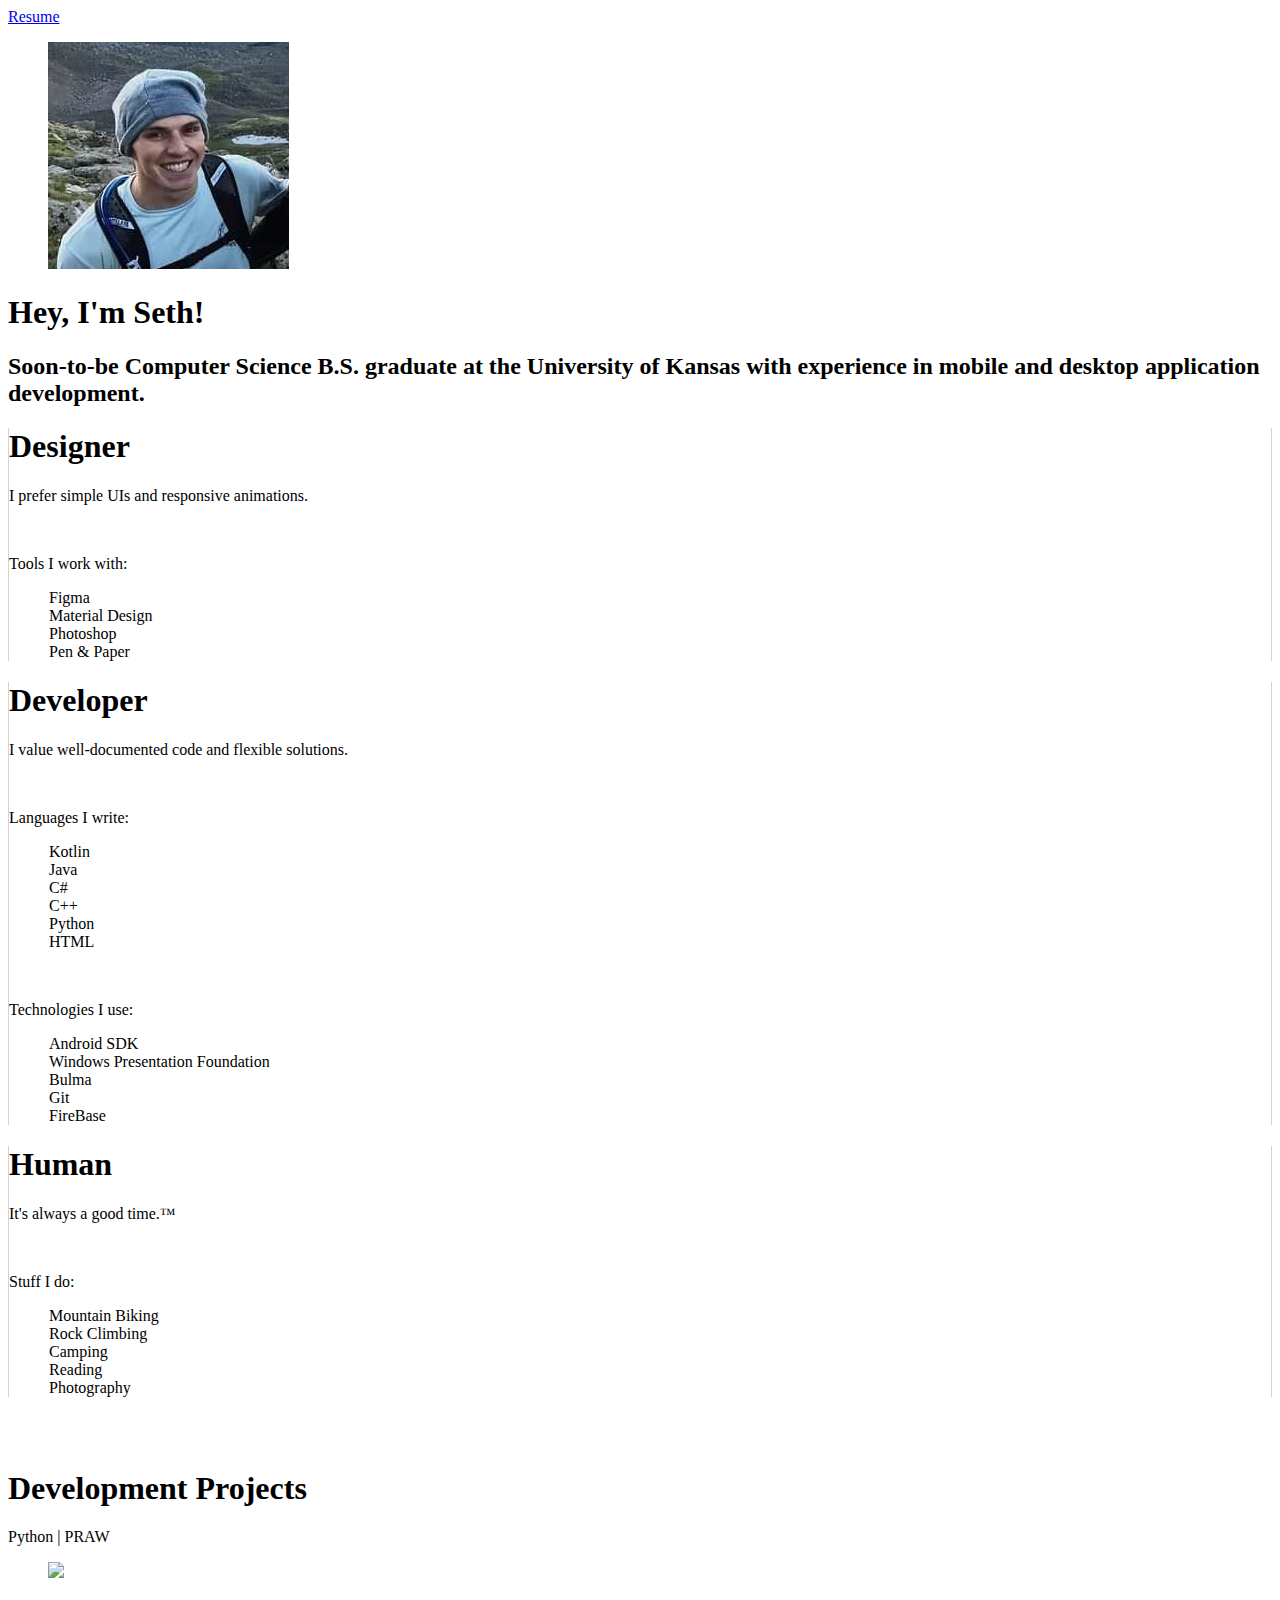
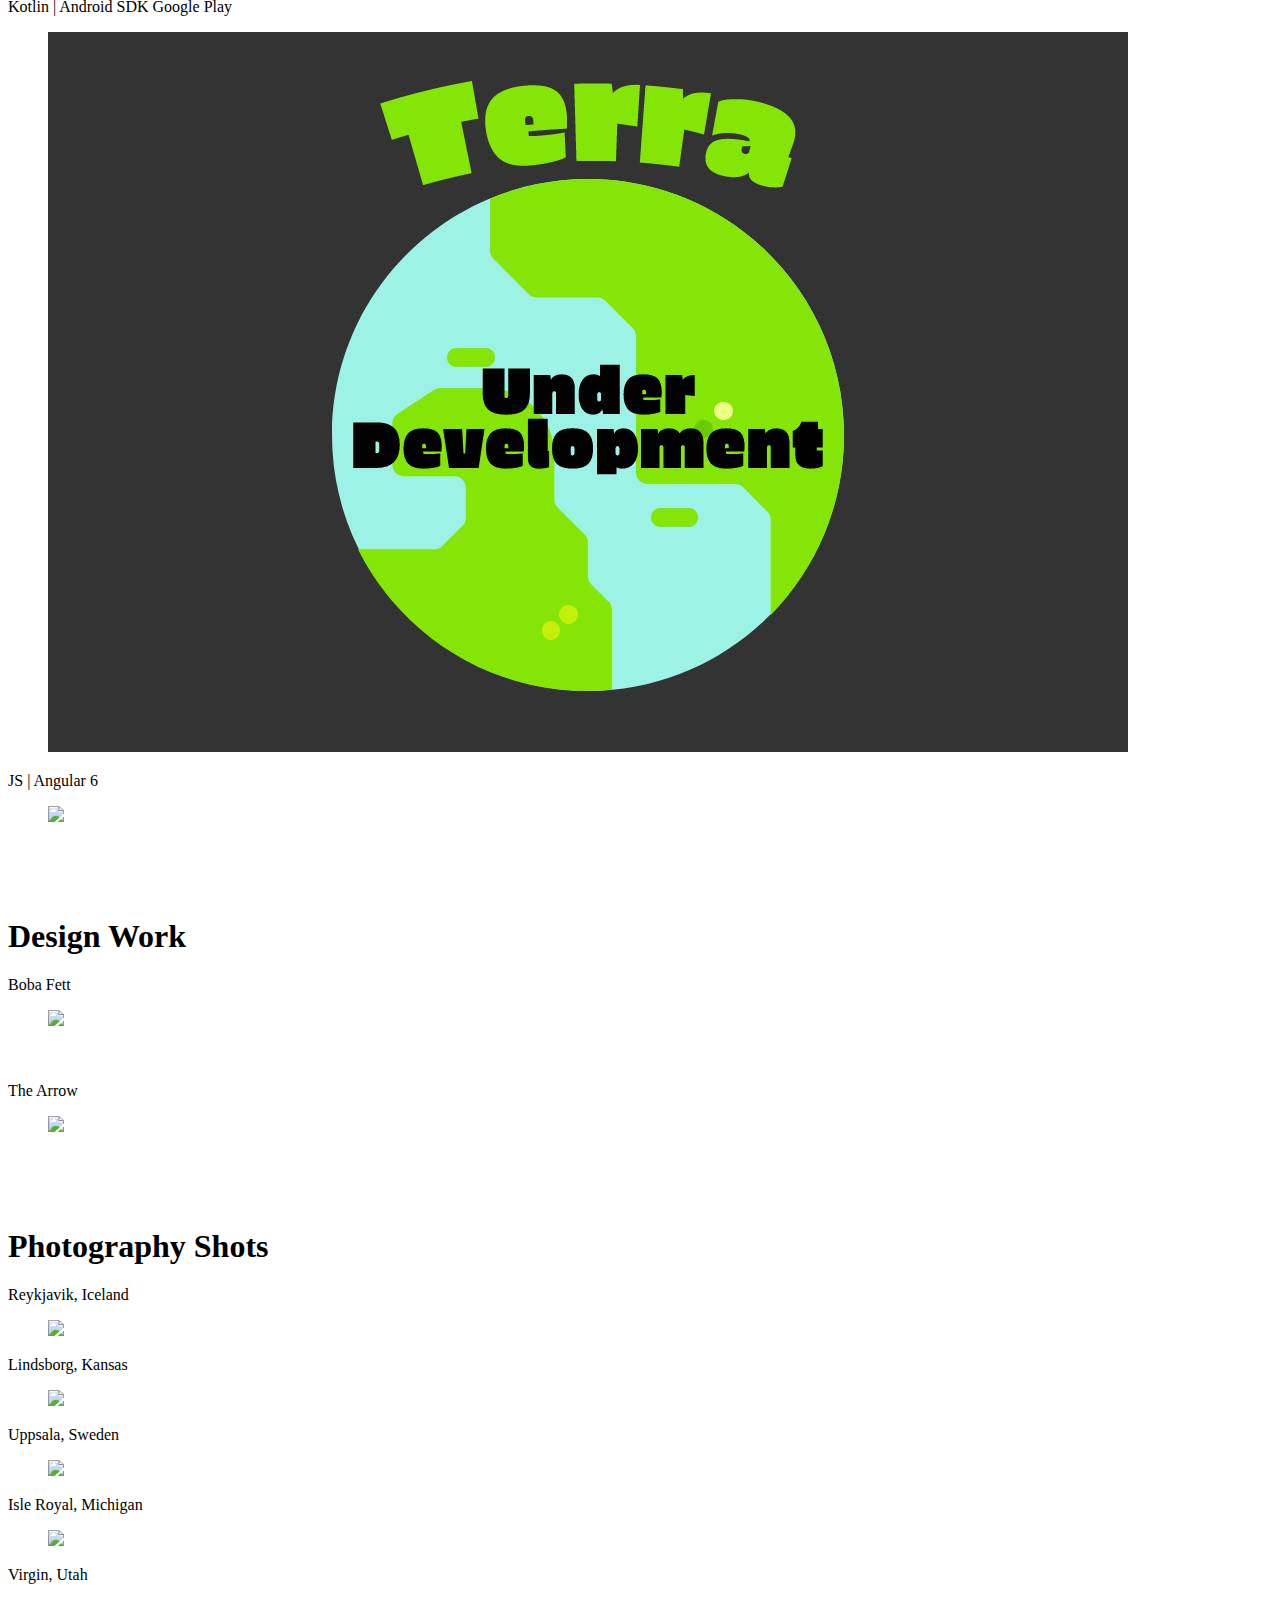
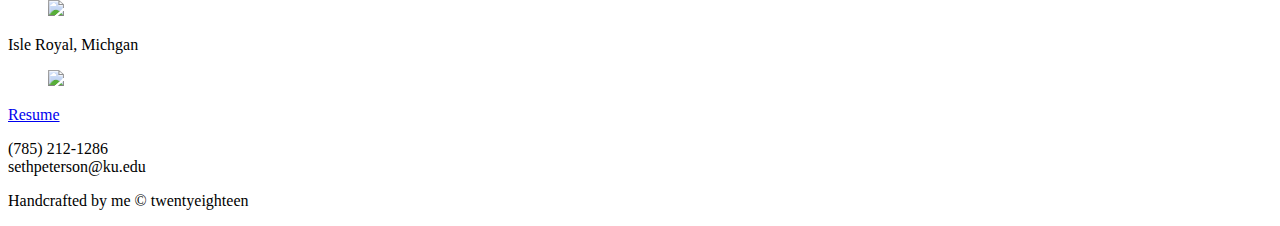
==== commit 880902c5: "Add headshot and update resume" ====
--- a/index.html
+++ b/index.html
@@ -22,40 +22,45 @@
 		<!-- Initialize Firebase -->
 		<script src="/__/firebase/init.js"></script>
 
-		<!-- Navigation -->
-		<nav class="navbar has-shadow">
-			<div class="container">
-				<div class="navbar-end">
-					<div class="navbar-item">
-						<p class="control">
-				<!-- <a class="button is-primary is-outlined is-rounded" href="#" disabled>
-				<span>
-					Contact
-				</span>
-				</a> -->
-							<a class="button is-primary is-outlined is-rounded" href="media/downloads/ResumeSethPeterson.pdf" target="_blank">
-								<span>
-									Resume
-								</span>
-							</a>
-						</p>
-					</div>
-				</div>
-			</div>
-		</nav>
-
-
 		<!-- Hero -->
 		<div class="hero is-medium is-primary is-bold">
+			<div class="hero-head">
+				<nav class="navbar">
+					<div class="container">
+						<div id="navbarMenu" class="navbar-menu">
+							<div class="navbar-end">
+								<span class="navbar-item">
+									<a class="navbar-item" href="https://github.com/sethepeterson" target="_blank">
+										<span class="icon">
+											<i class="fab fa-github"></i>
+										</span>
+									</a>
+									<a class="navbar-item" href="https://www.linkedin.com/in/seth-erik-peterson/" target="_blank">
+										<span class="icon">
+											<i class="fab fa-linkedin-in"></i>
+										</span>
+									</a>
+									<a class="button is-primary is-inverted" href="media/downloads/ResumeSethPeterson.pdf" target="_blank">
+										<span>Resume</span>
+									</a>
+								</span>
+							</div>
+						</div>
+					</div>
+				</nav>
+			</div>
+
 			<div class="hero-body">
 				<div class="container">
 					<div class="columns is-centered has-text-centered">
 						<div class="column is-three-fifths">
+							<figure class="image is-128x128 is-inline-block">
+								<img class="is-rounded" src="media/images/Headshot.jpg" />
+							</figure>
 							<h1 class="title is-spaced is-size-3-desktop is-size-4-mobile">Hey, I'm Seth!</h1>
 							<h2 class="subtitle is-size-5-desktop">
-								Since discovering coding in high school, I've pursued software development as career.
-								<br>Recently, I have been trying out photography as a hobby.
-								<br>Check out my recent my work!
+								Soon-to-be Computer Science B.S. graduate at the University of Kansas with experience
+								in mobile and desktop application development.
 							</h2>
 						</div>
 					</div>
@@ -71,7 +76,7 @@
 				<div class="box">
 					<div class="columns is-narrow is-centered">
 
-						<div class="column has-text-centered">
+						<div class="column has-text-centered" style="border-left: 1px solid #D3D3D3; border-right: 1px solid #D3D3D3;">
 							<h1 class="title is-size-4 is-spaced">Designer</h1>
 							<p>I prefer simple UIs and responsive animations.</p>
 							<br>
@@ -94,12 +99,14 @@
 								<li>Java</li>
 								<li>C#</li>
 								<li>C++</li>
+								<li>Python</li>
+								<li>HTML</li>
 							</ul>
 							<br>
 
 							<p class="list-title has-text-primary">Technologies I use:</p>
 							<ul style="list-style: none;">
-								<li>Android Architecture Components</li>
+								<li>Android SDK</li>
 								<li>Windows Presentation Foundation</li>
 								<li>Bulma</li>
 								<li>Git</li>
@@ -107,7 +114,7 @@
 							</ul>
 						</div>
 
-						<div class="column has-text-centered">
+						<div class="column has-text-centered" style="border-left: 1px solid #D3D3D3; border-right: 1px solid #D3D3D3;">
 							<h1 class="title is-size-4 is-spaced">Human</h1>
 							<p>It's always a good time.™</p>
 							<br>
@@ -133,6 +140,17 @@
 				<h1 class="title">Development Projects</h1>
 
 				<div class="columns is-centered">
+
+					<div class="column is-one-third">
+						<div class="tags is-centered is-marginless">
+							<span class="tag is-primary">Python | PRAW</span>
+							<span class="tag link is-dark"><a href="https://github.com/sethepeterson/Reddit-Climbing-Route-Bot" style="text-decoration: none; color: #FFFFFF;"
+									target="_blank">GitHub</a></span>
+						</div>
+						<figure class="image link is-3by2">
+							<a href="https://www.reddit.com/user/ClimbingRouteBot" target="_blank"><img src="media/logos/RedditBotLogo.jpg"></a>
+						</figure>
+					</div>
 				
 					<div class="column is-one-third">
 						<div class="tags is-centered is-marginless">
@@ -146,41 +164,16 @@
 
 					<div class="column is-one-third">
 						<div class="tags is-centered is-marginless">
-							<span class="tag is-primary">Python | PRAW</span>
-							<span class="tag link is-dark"><a href="https://github.com/sethepeterson/Reddit-Climbing-Route-Bot" style="text-decoration: none; color: #FFFFFF;"
-								 target="_blank">GitHub</a></span>
-						</div>
-						<figure class="image link is-3by2">
-							<a href="https://www.reddit.com/user/ClimbingRouteBot" target="_blank"><img src="media/logos/RedditBotLogo.jpg"></a>
-						</figure>
-					</div>
-				
-				</div>
-
-				<div class="columns is-centered">
-
-					<div class="column is-one-third">
-						<div class="tags is-centered is-marginless">
 							<span class="tag is-primary">JS | Angular 6</span>
 							<span class="tag link is-dark"><a href="https://github.com/BlakeJordan/Minesweeper" style="text-decoration: none; color: #FFFFFF;"
-									target="_blank">GitHub</a></span>
+								 target="_blank">GitHub</a></span>
 					
 						</div>
 						<figure class="image link is-3by2">
 							<a href="https://minesweeper-project.firebaseapp.com/" target="_blank"><img src="media/logos/MinesweeperLogo.jpg"></a>
 						</figure>
 					</div>
-
-					<div class="column is-one-third">
-						<div class="tags is-centered is-marginless">
-							<span class="tag is-primary">C# | WPF</span>
-							<span class="tag link is-dark"><a href="https://github.com/sethepeterson/Patheo" style="text-decoration: none; color: #FFFFFF;" target="_blank">GitHub</a></span>
-						</div>
-						<figure class="image link is-3by2">
-							<a href="media/downloads/Patheo.zip"><img src="media/logos/PatheoLogo.jpg"></a>
-						</figure>
-					</div>
-
+				
 				</div>
 
 			</div>
@@ -199,7 +192,7 @@
 							<span class="tag is-primary">Boba Fett</span>
 						</div>
 						<figure class="image is-fullwidth">
-							<img src="media/images/BobaFett.jpg">
+							<img src="media/images/design/BobaFett.jpg">
 						</figure>
 			
 						<br>
@@ -208,7 +201,7 @@
 							<span class="tag is-primary">The Arrow</span>
 						</div>
 						<figure class="image is-fullwidth">
-							<img src="media/images/TheArrow.jpg">
+							<img src="media/images/design/TheArrow.jpg">
 						</figure>
 			
 					</div>
@@ -229,7 +222,7 @@
 							<span class="tag is-primary">Reykjavik, Iceland</span>
 						</div>
 						<figure class="image is-3by2">
-							<img src="media/images/IcelandArmyMan.jpg">
+							<img src="media/images/photography/IcelandArmyMan.jpg">
 						</figure>
 					</div>
 			
@@ -238,7 +231,7 @@
 							<span class="tag is-primary">Lindsborg, Kansas</span>
 						</div>
 						<figure class="image is-3by2">
-							<img src="media/images/HomeSunset.jpg">
+							<img src="media/images/photography/HomeSunset.jpg">
 						</figure>
 					</div>
 			
@@ -247,7 +240,7 @@
 							<span class="tag is-primary">Uppsala, Sweden</span>
 						</div>
 						<figure class="image is-3by2">
-							<img src="media/images/SwedenCar.jpg">
+							<img src="media/images/photography/SwedenCar.jpg">
 						</figure>
 					</div>
 			
@@ -256,7 +249,7 @@
 							<span class="tag is-primary">Isle Royal, Michigan</span>
 						</div>
 						<figure class="image is-3by2">
-							<img src="media/images/IsleRoyal2018Capt.jpg">
+							<img src="media/images/photography/IsleRoyal2018Capt.jpg">
 						</figure>
 					</div>
 			
@@ -265,7 +258,7 @@
 							<span class="tag is-primary">Virgin, Utah</span>
 						</div>
 						<figure class="image is-3by2">
-							<img src="media/images/VirginUtah.jpg">
+							<img src="media/images/photography/VirginUtah.jpg">
 						</figure>
 					</div>
 			
@@ -274,7 +267,7 @@
 							<span class="tag is-primary">Isle Royal, Michgan</span>
 						</div>
 						<figure class="image is-3by2">
-							<img src="media/images/IsleRoyal2018Frog.jpg">
+							<img src="media/images/photography/IsleRoyal2018Frog.jpg">
 						</figure>
 					</div>
 			
@@ -310,7 +303,7 @@
 
 							<span class="is-size-2">
 								<a class="button socialLink is-medium is-primary is-inverted is-outlined is-rounded"
-								href="https://www.linkedin.com/in/seth-peterson-397b22139/" target="_blank">
+								href="https://www.linkedin.com/in/seth-erik-peterson/" target="_blank">
 									<span class="icon">
 										<i class="fab fa-linkedin-in"></i>
 									</span>
@@ -321,7 +314,7 @@
 						<div class="field">
 						
 							<span class="is-size-2">
-								<a class="button socialLink is-medium is-primary is-inverted is-outlined is-rounded"
+								<a class="button socialLink is-medium is-primary is-inverted is-rounded"
 								href="media/downloads/ResumeSethPeterson.pdf" target="_blank">
 									<span>
 										Resume
@@ -335,7 +328,10 @@
 				<div class="columns is-centered has-text-centered">
 					<div class="column">
 						<div class="content has-text-light">
-							<p class="text-is-white">sethpeterson@ku.edu</p>
+							<p class="text-is-white">
+								(785) 212-1286
+								<br>sethpeterson@ku.edu
+							</p>
 							<p class="text-is-white">Handcrafted by me © twentyeighteen</p>
 						</div>
 					</div>
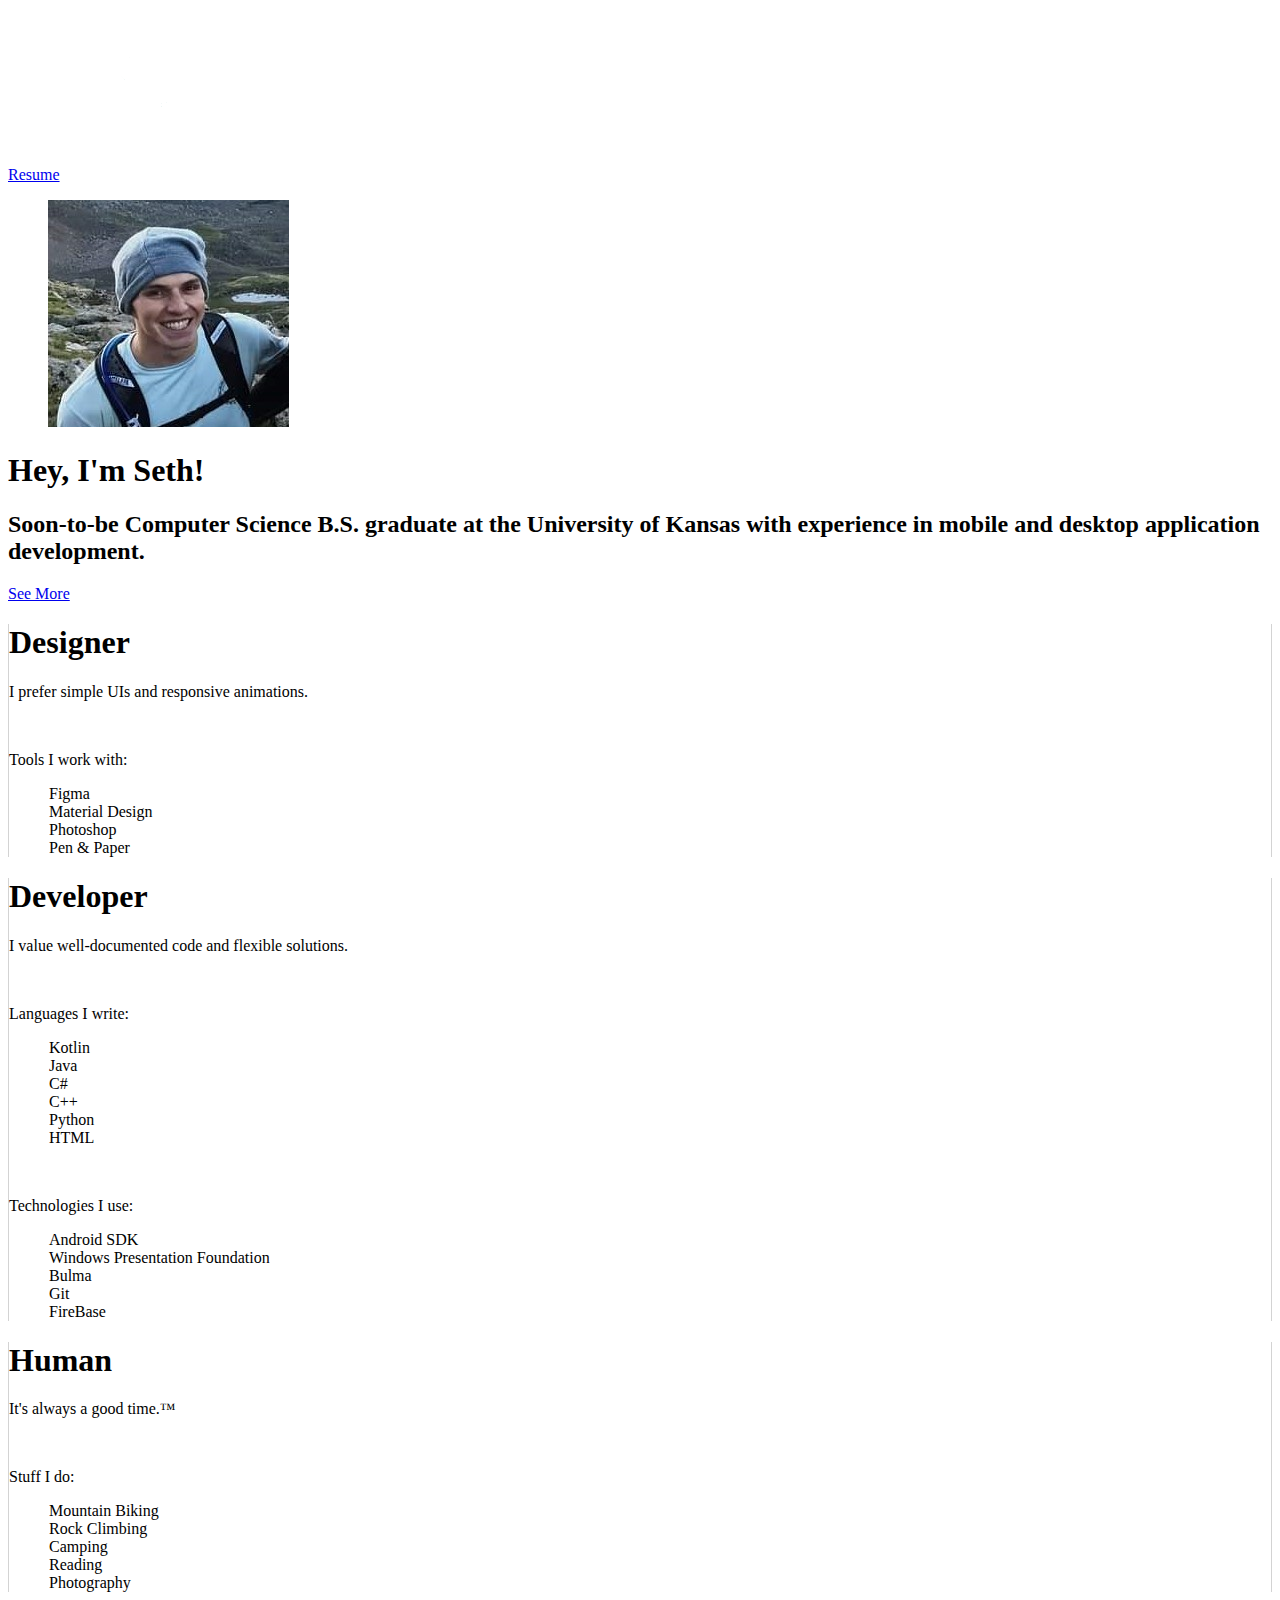
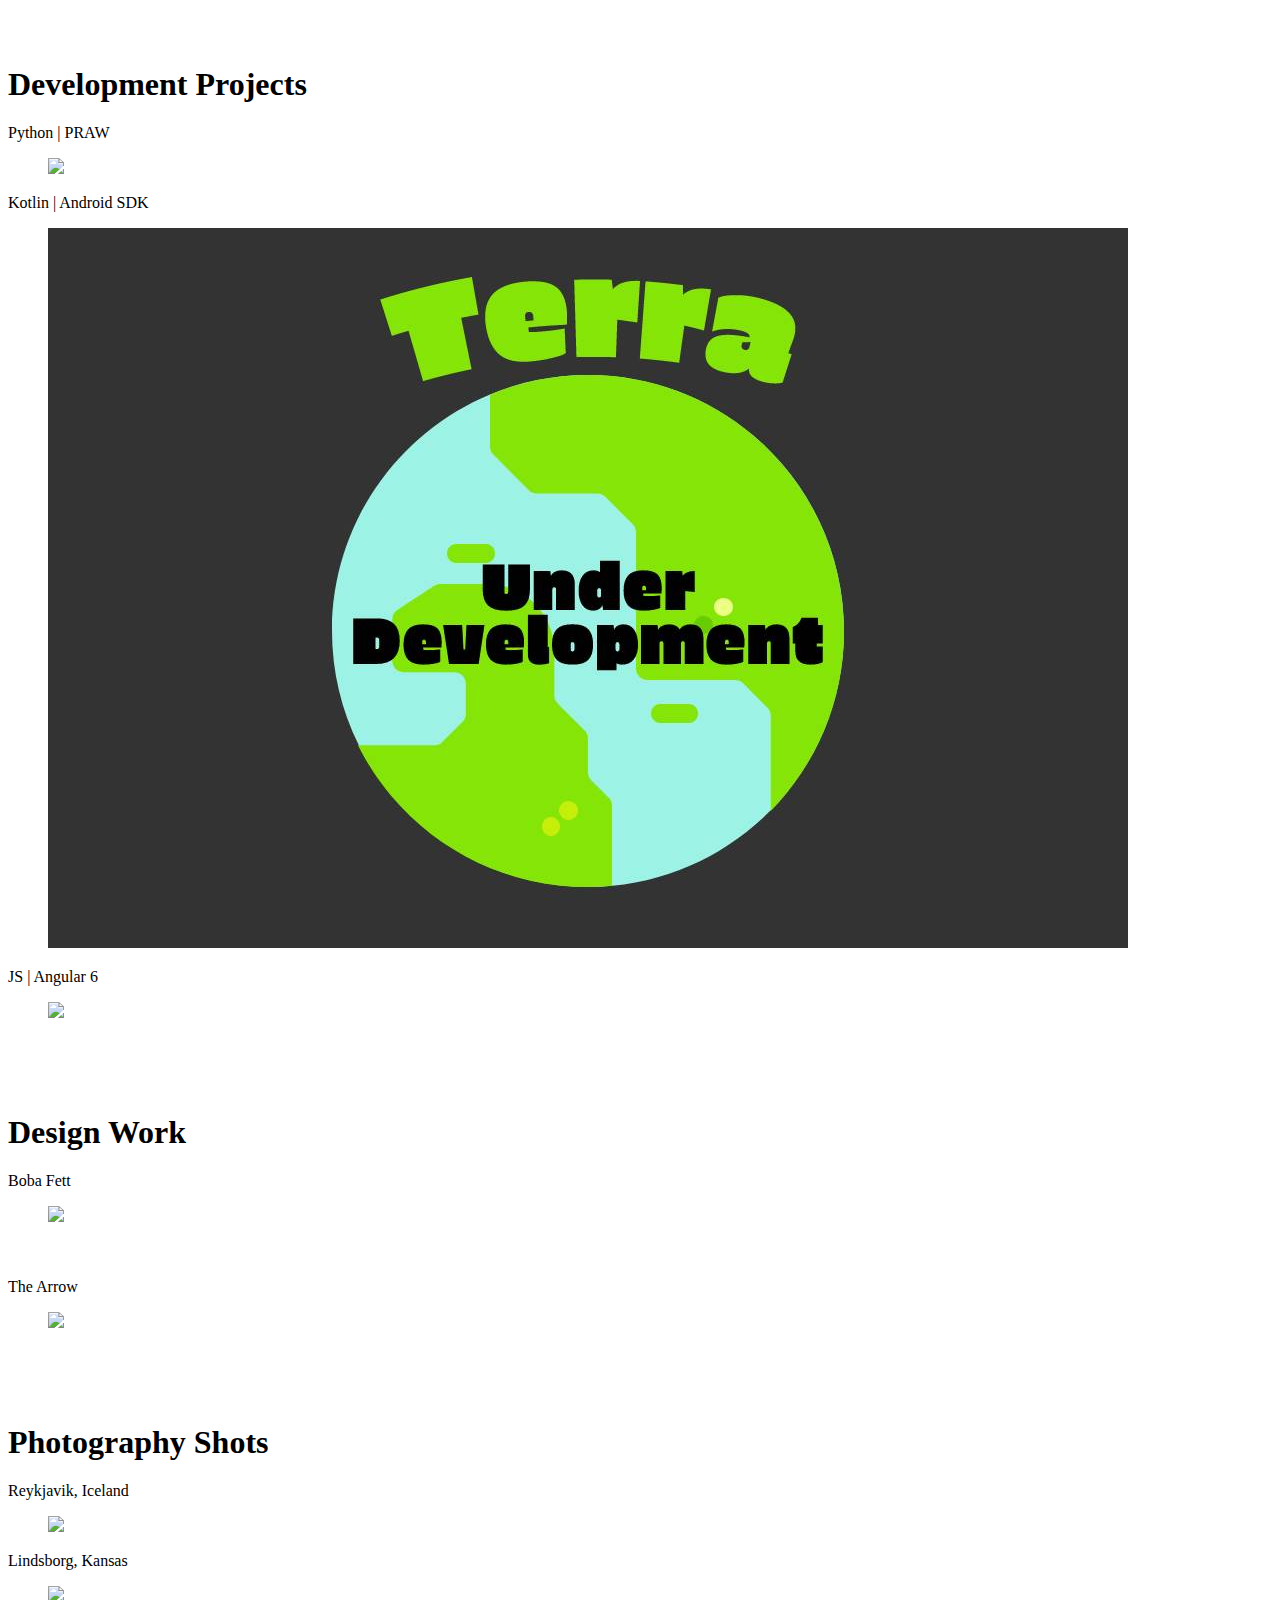
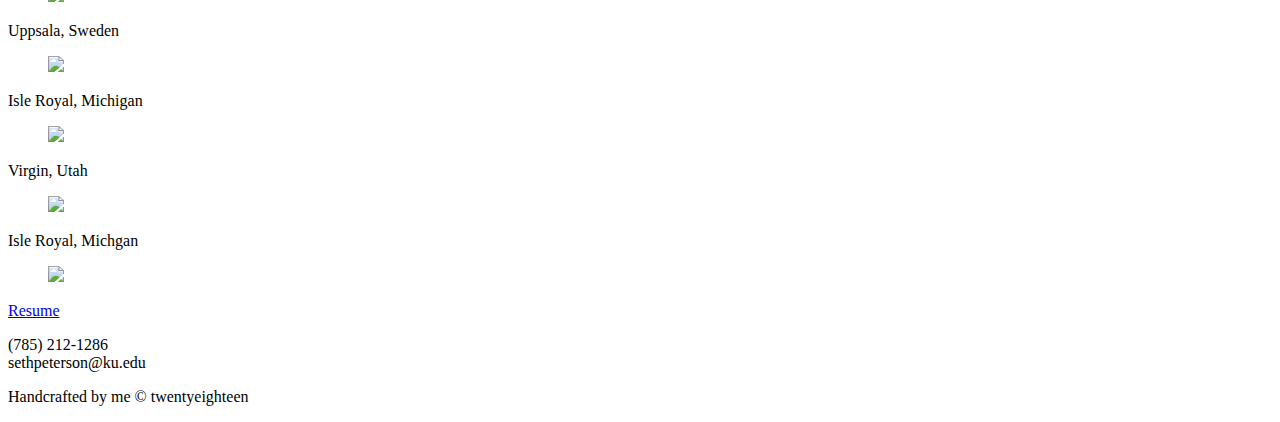
==== commit 91eef9b6: "Update resume, navbar, and logos" ====
--- a/index.html
+++ b/index.html
@@ -1,12 +1,13 @@
 <!DOCTYPE html>
 
 <html>
+
 	<head>
 		<meta charset="utf-8">
 		<meta content="width=device-width, initial-scale=1" name="viewport">
 
 		<title>Seth Peterson</title>
-		<link rel="icon" type="image/icon" href="media/logos/SpLogo.PNG">
+		<link rel="icon" type="image/icon" href="media/logos/PersonalLogo.png">
 
 		<link href="styles/bulma-0.7.1/css/bulma.css" rel="stylesheet">
 		<link href="styles/hover-effects.css" ref="stylesheet">
@@ -16,17 +17,24 @@
 	</head>
 
 	<body>
-		<!-- The core Firebase JS SDK is always required and must be listed first -->
 		<script src="/__/firebase/6.2.2/firebase-app.js"></script>
-			
-		<!-- Initialize Firebase -->
 		<script src="/__/firebase/init.js"></script>
 
 		<!-- Hero -->
-		<div class="hero is-medium is-primary is-bold">
+		<div class="hero is-fullheight is-primary is-bold snapPoint">
 			<div class="hero-head">
 				<nav class="navbar">
 					<div class="container">
+						<div class="navbar-brand">
+							<a class="navbar-item" href="https://sethpeterson.work">
+								<img src="media/logos/PersonalLogoWhite.png" alt="Logo">
+							</a>
+							<span class="navbar-burger burger" data-target="navbarMenu">
+								<span></span>
+								<span></span>
+								<span></span>
+							</span>
+						</div>
 						<div id="navbarMenu" class="navbar-menu">
 							<div class="navbar-end">
 								<span class="navbar-item">
@@ -40,7 +48,7 @@
 											<i class="fab fa-linkedin-in"></i>
 										</span>
 									</a>
-									<a class="button is-primary is-inverted" href="media/downloads/ResumeSethPeterson.pdf" target="_blank">
+									<a class="button is-rounded is-primary is-inverted" href="media/downloads/ResumeSethPeterson.pdf" target="_blank">
 										<span>Resume</span>
 									</a>
 								</span>
@@ -62,260 +70,268 @@
 								Soon-to-be Computer Science B.S. graduate at the University of Kansas with experience
 								in mobile and desktop application development.
 							</h2>
+							<a class="button is-primary is-inverted is-rounded is-outlined is-inline-block" href="#body">
+								<span>See More</span>
+								<span class="icon">
+									<i class="fas fa-chevron-down"></i>
+								</span>
+							</a>
 						</div>
 					</div>
 				</div>
 			</div>
 		</div>
 
-
-		<!-- Bios & Projects -->
-		<div class="section">
-			<div class="container">
-
-				<div class="box">
-					<div class="columns is-narrow is-centered">
-
-						<div class="column has-text-centered" style="border-left: 1px solid #D3D3D3; border-right: 1px solid #D3D3D3;">
-							<h1 class="title is-size-4 is-spaced">Designer</h1>
-							<p>I prefer simple UIs and responsive animations.</p>
+		<!-- Body -->
+		<div class="section snapPoint" id="body">
+
+			<!-- Bios & Projects -->
+			<div>
+				<div class="container">
+					<div class="box">
+						<div class="columns is-narrow is-centered">
+			
+							<div class="column has-text-centered"
+								style="border-left: 1px solid #D3D3D3; border-right: 1px solid #D3D3D3;">
+								<h1 class="title is-size-4 is-spaced">Designer</h1>
+								<p>I prefer simple UIs and responsive animations.</p>
+								<br>
+								<p class="list-title has-text-primary">Tools I work with:</p>
+								<ul style="list-style: none;">
+									<li>Figma</li>
+									<li>Material Design</li>
+									<li>Photoshop</li>
+									<li>Pen & Paper</li>
+								</ul>
+							</div>
+			
+							<div class="column has-text-centered"
+								style="border-left: 1px solid #D3D3D3; border-right: 1px solid #D3D3D3;">
+								<h1 class="title is-size-4 is-spaced">Developer</h1>
+								<p>I value well-documented code and flexible solutions.</p>
+								<br>
+								<p class="list-title has-text-primary">Languages I write:</p>
+								<ul style="list-style: none;">
+									<li>Kotlin</li>
+									<li>Java</li>
+									<li>C#</li>
+									<li>C++</li>
+									<li>Python</li>
+									<li>HTML</li>
+								</ul>
+								<br>
+			
+								<p class="list-title has-text-primary">Technologies I use:</p>
+								<ul style="list-style: none;">
+									<li>Android SDK</li>
+									<li>Windows Presentation Foundation</li>
+									<li>Bulma</li>
+									<li>Git</li>
+									<li>FireBase</li>
+								</ul>
+							</div>
+			
+							<div class="column has-text-centered"
+								style="border-left: 1px solid #D3D3D3; border-right: 1px solid #D3D3D3;">
+								<h1 class="title is-size-4 is-spaced">Human</h1>
+								<p>It's always a good time.™</p>
+								<br>
+								<p class="list-title has-text-primary">Stuff I do:</p>
+								<ul style="list-style: none;">
+									<li>Mountain Biking</li>
+									<li>Rock Climbing</li>
+									<li>Camping</li>
+									<li>Reading</li>
+									<li>Photography</li>
+								</ul>
+							</div>
+			
+						</div>
+					</div>
+			
+				</div>
+			</div>
+			
+			<!-- Development Projects-->
+			<div>
+				<div class="container has-text-centered">
+					<br>
+					<br>
+					<h1 class="title">Development Projects</h1>
+			
+					<div class="columns is-centered">
+			
+						<div class="column is-one-third">
+							<div class="tags is-centered is-marginless">
+								<span class="tag is-primary">Python | PRAW</span>
+								<span class="tag link is-dark"><a href="https://github.com/sethepeterson/Reddit-Climbing-Route-Bot"
+										style="text-decoration: none; color: #FFFFFF;" target="_blank">GitHub</a></span>
+							</div>
+							<figure class="image link is-3by2">
+								<a href="https://www.reddit.com/user/ClimbingRouteBot" target="_blank"><img
+										src="media/logos/RedditBotLogo.jpg"></a>
+							</figure>
+						</div>
+			
+						<div class="column is-one-third">
+							<div class="tags is-centered is-marginless">
+								<span class="tag is-primary">Kotlin | Android SDK</span>
+							</div>
+							<figure class="image is-3by2">
+								<img src="media/logos/TerraLogo.jpg">
+							</figure>
+						</div>
+			
+						<div class="column is-one-third">
+							<div class="tags is-centered is-marginless">
+								<span class="tag is-primary">JS | Angular 6</span>
+								<span class="tag link is-dark"><a href="https://github.com/BlakeJordan/Minesweeper"
+										style="text-decoration: none; color: #FFFFFF;" target="_blank">GitHub</a></span>
+			
+							</div>
+							<figure class="image link is-3by2">
+								<a href="https://minesweeper-project.firebaseapp.com/" target="_blank"><img
+										src="media/logos/MinesweeperLogo.jpg"></a>
+							</figure>
+						</div>
+			
+					</div>
+			
+				</div>
+			</div>
+			
+			<!-- Design work-->
+			<div>
+				<div class="container has-text-centered">
+					<br>
+					<br>
+					<br>
+					<h1 class="title">Design Work</h1>
+					<div class="columns is-centered is-multiline">
+			
+						<div class="column is-half">
+			
+							<div class="tags is-centered is-marginless">
+								<span class="tag is-primary">Boba Fett</span>
+							</div>
+							<figure class="image is-fullwidth">
+								<img src="media/images/design/BobaFett.jpg">
+							</figure>
+			
 							<br>
-							<p class="list-title has-text-primary">Tools I work with:</p>
-							<ul style="list-style: none;">
-								<li>Figma</li>
-								<li>Material Design</li>
-								<li>Photoshop</li>
-								<li>Pen & Paper</li>
-							</ul>
-						</div>
-
-						<div class="column has-text-centered" style="border-left: 1px solid #D3D3D3; border-right: 1px solid #D3D3D3;">
-							<h1 class="title is-size-4 is-spaced">Developer</h1>
-							<p>I value well-documented code and flexible solutions.</p>
 							<br>
-							<p class="list-title has-text-primary">Languages I write:</p>
-							<ul style="list-style: none;">
-								<li>Kotlin</li>
-								<li>Java</li>
-								<li>C#</li>
-								<li>C++</li>
-								<li>Python</li>
-								<li>HTML</li>
-							</ul>
-							<br>
-
-							<p class="list-title has-text-primary">Technologies I use:</p>
-							<ul style="list-style: none;">
-								<li>Android SDK</li>
-								<li>Windows Presentation Foundation</li>
-								<li>Bulma</li>
-								<li>Git</li>
-								<li>FireBase</li>
-							</ul>
-						</div>
-
-						<div class="column has-text-centered" style="border-left: 1px solid #D3D3D3; border-right: 1px solid #D3D3D3;">
-							<h1 class="title is-size-4 is-spaced">Human</h1>
-							<p>It's always a good time.™</p>
-							<br>
-							<p class="list-title has-text-primary">Stuff I do:</p>
-							<ul style="list-style: none;">
-								<li>Mountain Biking</li>
-								<li>Rock Climbing</li>
-								<li>Camping</li>
-								<li>Reading</li>
-								<li>Photography</li>
-							</ul>
-						</div>
-
-					</div>
-				</div>
-
-			</div>
-
-			<!-- Development Projects-->
-			<div class="container has-text-centered">
-				<br>
-				<br>
-				<h1 class="title">Development Projects</h1>
-
-				<div class="columns is-centered">
-
-					<div class="column is-one-third">
-						<div class="tags is-centered is-marginless">
-							<span class="tag is-primary">Python | PRAW</span>
-							<span class="tag link is-dark"><a href="https://github.com/sethepeterson/Reddit-Climbing-Route-Bot" style="text-decoration: none; color: #FFFFFF;"
-									target="_blank">GitHub</a></span>
-						</div>
-						<figure class="image link is-3by2">
-							<a href="https://www.reddit.com/user/ClimbingRouteBot" target="_blank"><img src="media/logos/RedditBotLogo.jpg"></a>
-						</figure>
-					</div>
-				
-					<div class="column is-one-third">
-						<div class="tags is-centered is-marginless">
-							<span class="tag is-primary">Kotlin | Android SDK</span>
-							<span class="tag is-dark data-tooltip">Google Play</span>
-						</div>
-						<figure class="image is-3by2">
-							<img src="media/logos/Terra.jpg">
-						</figure>
-					</div>
-
-					<div class="column is-one-third">
-						<div class="tags is-centered is-marginless">
-							<span class="tag is-primary">JS | Angular 6</span>
-							<span class="tag link is-dark"><a href="https://github.com/BlakeJordan/Minesweeper" style="text-decoration: none; color: #FFFFFF;"
-								 target="_blank">GitHub</a></span>
-					
-						</div>
-						<figure class="image link is-3by2">
-							<a href="https://minesweeper-project.firebaseapp.com/" target="_blank"><img src="media/logos/MinesweeperLogo.jpg"></a>
-						</figure>
-					</div>
-				
-				</div>
-
-			</div>
-
-			<!-- Design work-->
-			<div class="container has-text-centered">
-				<br>
-				<br>
-				<br>
-				<h1 class="title">Design Work</h1>
-				<div class="columns is-centered is-multiline">
-			
-					<div class="column is-half">
-			
-						<div class="tags is-centered is-marginless">
-							<span class="tag is-primary">Boba Fett</span>
-						</div>
-						<figure class="image is-fullwidth">
-							<img src="media/images/design/BobaFett.jpg">
-						</figure>
-			
-						<br>
-						<br>
-						<div class="tags is-centered is-marginless">
-							<span class="tag is-primary">The Arrow</span>
-						</div>
-						<figure class="image is-fullwidth">
-							<img src="media/images/design/TheArrow.jpg">
-						</figure>
-			
-					</div>
-			
-				</div>
-			</div>
-
+							<div class="tags is-centered is-marginless">
+								<span class="tag is-primary">The Arrow</span>
+							</div>
+							<figure class="image is-fullwidth">
+								<img src="media/images/design/TheArrow.jpg">
+							</figure>
+			
+						</div>
+			
+					</div>
+				</div>
+			</div>
+			
 			<!-- Photography Shots-->
-			<div class="container has-text-centered">
-				<br>
-				<br>
-				<br>
-				<h1 class="title">Photography Shots</h1>
-				<div class="columns is-centered is-multiline">
-			
-					<div class="column is-one-third">
-						<div class="tags is-centered is-marginless">
-							<span class="tag is-primary">Reykjavik, Iceland</span>
-						</div>
-						<figure class="image is-3by2">
-							<img src="media/images/photography/IcelandArmyMan.jpg">
-						</figure>
-					</div>
-			
-					<div class="column is-one-third">
-						<div class="tags is-centered is-marginless">
-							<span class="tag is-primary">Lindsborg, Kansas</span>
-						</div>
-						<figure class="image is-3by2">
-							<img src="media/images/photography/HomeSunset.jpg">
-						</figure>
-					</div>
-			
-					<div class="column is-one-third">
-						<div class="tags is-centered is-marginless">
-							<span class="tag is-primary">Uppsala, Sweden</span>
-						</div>
-						<figure class="image is-3by2">
-							<img src="media/images/photography/SwedenCar.jpg">
-						</figure>
-					</div>
-			
-					<div class="column is-one-third">
-						<div class="tags is-centered is-marginless">
-							<span class="tag is-primary">Isle Royal, Michigan</span>
-						</div>
-						<figure class="image is-3by2">
-							<img src="media/images/photography/IsleRoyal2018Capt.jpg">
-						</figure>
-					</div>
-			
-					<div class="column is-one-third">
-						<div class="tags is-centered is-marginless">
-							<span class="tag is-primary">Virgin, Utah</span>
-						</div>
-						<figure class="image is-3by2">
-							<img src="media/images/photography/VirginUtah.jpg">
-						</figure>
-					</div>
-			
-					<div class="column is-one-third">
-						<div class="tags is-centered is-marginless">
-							<span class="tag is-primary">Isle Royal, Michgan</span>
-						</div>
-						<figure class="image is-3by2">
-							<img src="media/images/photography/IsleRoyal2018Frog.jpg">
-						</figure>
-					</div>
-			
-				</div>
-			
-			
-				<!-- See More Button
-				<div class="columns is-centered">
-					<div class="column">
-						<a class="button is-primary is-outlined is-rounded" href="#" disabled>See more</a>
-					</div>
-				</div> -->
-			</div>
-			
+			<div>
+				<div class="container has-text-centered">
+					<br>
+					<br>
+					<br>
+					<h1 class="title">Photography Shots</h1>
+					<div class="columns is-centered is-multiline">
+			
+						<div class="column is-one-third">
+							<div class="tags is-centered is-marginless">
+								<span class="tag is-primary">Reykjavik, Iceland</span>
+							</div>
+							<figure class="image is-3by2">
+								<img src="media/images/photography/IcelandArmyMan.jpg">
+							</figure>
+						</div>
+			
+						<div class="column is-one-third">
+							<div class="tags is-centered is-marginless">
+								<span class="tag is-primary">Lindsborg, Kansas</span>
+							</div>
+							<figure class="image is-3by2">
+								<img src="media/images/photography/HomeSunset.jpg">
+							</figure>
+						</div>
+			
+						<div class="column is-one-third">
+							<div class="tags is-centered is-marginless">
+								<span class="tag is-primary">Uppsala, Sweden</span>
+							</div>
+							<figure class="image is-3by2">
+								<img src="media/images/photography/SwedenCar.jpg">
+							</figure>
+						</div>
+			
+						<div class="column is-one-third">
+							<div class="tags is-centered is-marginless">
+								<span class="tag is-primary">Isle Royal, Michigan</span>
+							</div>
+							<figure class="image is-3by2">
+								<img src="media/images/photography/IsleRoyal2018Capt.jpg">
+							</figure>
+						</div>
+			
+						<div class="column is-one-third">
+							<div class="tags is-centered is-marginless">
+								<span class="tag is-primary">Virgin, Utah</span>
+							</div>
+							<figure class="image is-3by2">
+								<img src="media/images/photography/VirginUtah.jpg">
+							</figure>
+						</div>
+			
+						<div class="column is-one-third">
+							<div class="tags is-centered is-marginless">
+								<span class="tag is-primary">Isle Royal, Michgan</span>
+							</div>
+							<figure class="image is-3by2">
+								<img src="media/images/photography/IsleRoyal2018Frog.jpg">
+							</figure>
+						</div>
+			
+					</div>
+				</div>
+			</div>
 		</div>
 
 		<!-- Footer -->
 		<footer class="section has-background-primary">
 			<div class="container is-narrow">
-
+		
 				<div class="columns is-centered has-text-centered">
 					<div class="column">
 						<div class="field">
-
+		
 							<span class="is-size-2">
-								<a class="button socialLink is-medium is-primary is-inverted is-outlined is-rounded"
-								href="https://github.com/sethepeterson" target="_blank">
+								<a class="button socialLink is-medium is-rounded is-primary is-inverted is-outlined"
+									href="https://github.com/sethepeterson" target="_blank">
 									<span class="icon">
 										<i class="fab fa-github"></i>
 									</span>
 								</a>
 							</span>
-
+		
 							<span class="is-size-2">
-								<a class="button socialLink is-medium is-primary is-inverted is-outlined is-rounded"
-								href="https://www.linkedin.com/in/seth-erik-peterson/" target="_blank">
+								<a class="button socialLink is-medium is-rounded is-primary is-inverted is-outlined"
+									href="https://www.linkedin.com/in/seth-erik-peterson/" target="_blank">
 									<span class="icon">
 										<i class="fab fa-linkedin-in"></i>
 									</span>
 								</a>
 							</span>
 						</div>
-						
+		
 						<div class="field">
-						
 							<span class="is-size-2">
-								<a class="button socialLink is-medium is-primary is-inverted is-rounded"
-								href="media/downloads/ResumeSethPeterson.pdf" target="_blank">
+								<a class="button is-medium is-rounded is-primary is-inverted"
+									href="media/downloads/ResumeSethPeterson.pdf" target="_blank">
 									<span>
 										Resume
 									</span>
@@ -324,7 +340,7 @@
 						</div>
 					</div>
 				</div>
-
+		
 				<div class="columns is-centered has-text-centered">
 					<div class="column">
 						<div class="content has-text-light">
@@ -336,8 +352,9 @@
 						</div>
 					</div>
 				</div>
-
+		
 			</div>
 		</footer>
+
 	</body>
 </html>
